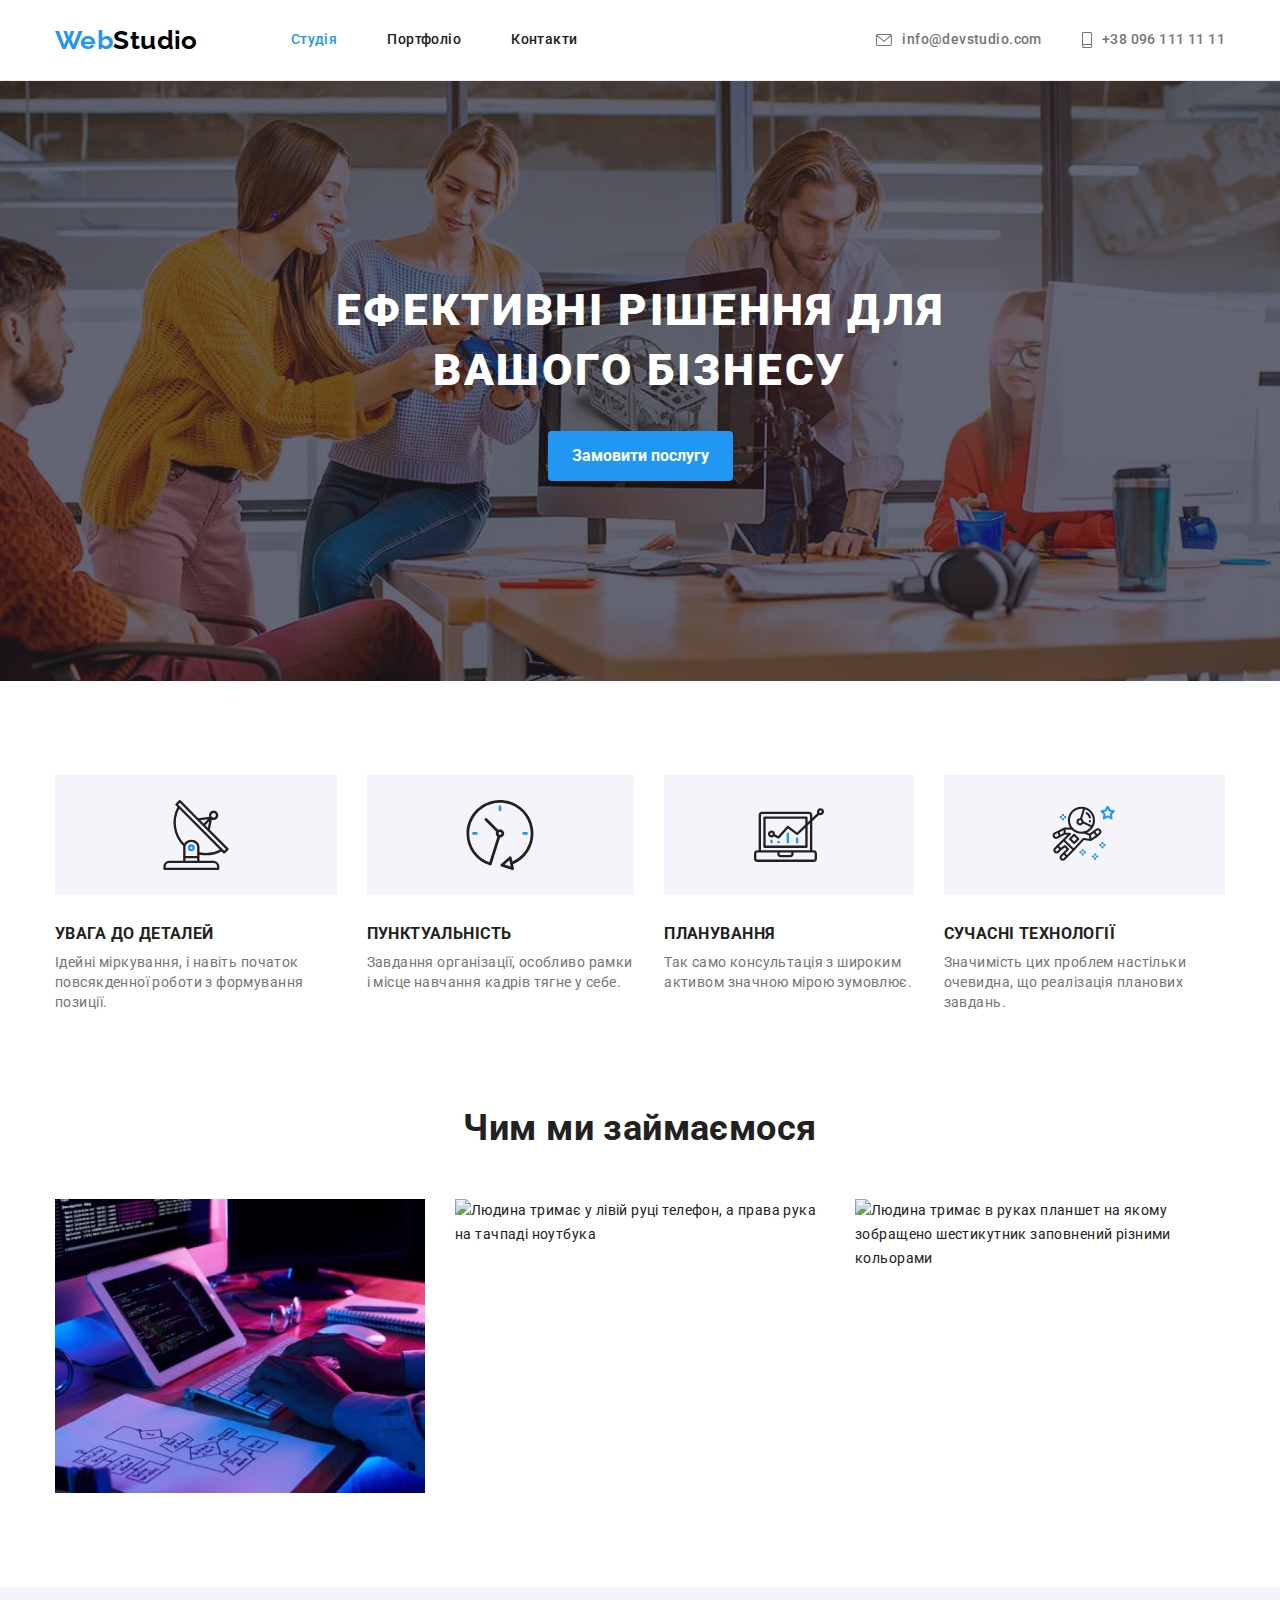
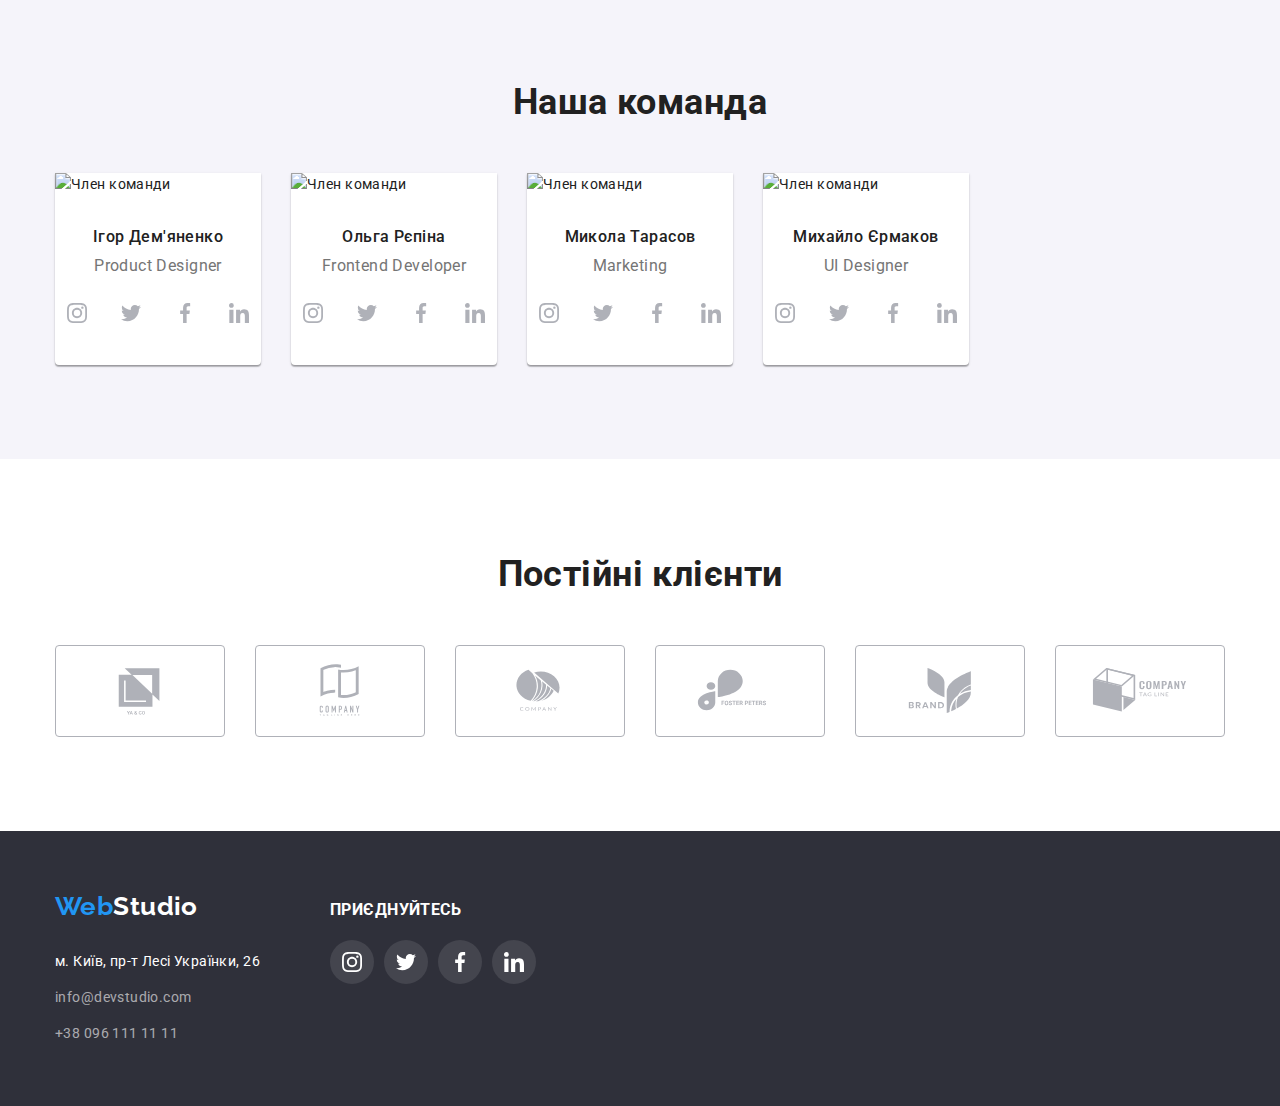
==== index.html @ 0c7dbf27 "add icons to page and bg image to hero section" ====
<!DOCTYPE html>
<html lang="uk">
  <head>
    <meta charset="UTF-8" />
    <meta http-equiv="X-UA-Compatible" content="IE=edge" />
    <meta name="viewport" content="width=device-width, initial-scale=1.0" />
    <title>WebStudio</title>
    <link rel="preconnect" href="https://fonts.googleapis.com" />
    <link rel="preconnect" href="https://fonts.gstatic.com" crossorigin />
    <link
      href="https://fonts.googleapis.com/css2?family=Raleway:wght@700&family=Roboto:wght@400;500;700;900&display=swap"
      rel="stylesheet"
    />
    <link
      rel="stylesheet"
      href="https://cdnjs.cloudflare.com/ajax/libs/modern-normalize/1.1.0/modern-normalize.min.css"
    />
    <link rel="stylesheet" href="./css/styles.css" />
  </head>

  <body>
    <header class="page-header">
      <div class="container main-nav">
        <a href="./index.html" class="link logo">
          <span class="accent">Web</span>Studio
        </a>
        <nav>
          <ul class="list nav-pages-list">
            <li class="nav-pages-item">
              <a href="./index.html" class="link nav-list-item current"
                >Студія</a
              >
            </li>
            <li class="nav-pages-item">
              <a href="./portfolio.html" class="link nav-list-item"
                >Портфоліо</a
              >
            </li>
            <li class="nav-pages-item">
              <a href="" class="link nav-list-item">Контакти</a>
            </li>
          </ul>
        </nav>
        <ul class="list header-contact-list">
          <li class="header-contact-item">
            <a href="mailto:info@devstudio.com" class="link contact-list-item">
              <svg class="icon-header-contact" width="16" height="12">
                <use href="./images/icons-not-min.svg#icon-envelope"></use>
              </svg>
              info@devstudio.com
            </a>
          </li>
          <li class="header-contact-item">
            <a href="tel:+380961111111" class="link contact-list-item">
              <svg class="icon-header-contact" width="10" height="16">
                <use href="./images/icons-not-min.svg#icon-smartphone"></use>
              </svg>
              +38 096 111 11 11
            </a>
          </li>
        </ul>
      </div>
    </header>

    <main>
      <section class="hero">
        <h1 class="hero-text">Ефективні рішення для вашого бізнесу</h1>
        <button type="button" class="btn hero-btn">Замовити послугу</button>
      </section>

      <section class="section features">
        <div class="container">
          <h2 class="visually-hidden">Наші особливості</h2>
          <ul class="list">
            <li class="list-item">
              <div class="icon-features-cont">
                <svg class="icon-features" width="70" height="70">
                  <use href="./images/icons-not-min.svg#icon-antenna"></use>
                </svg>
              </div>
              <h3 class="feature-title">УВАГА ДО ДЕТАЛЕЙ</h3>
              <p class="feature-description">
                Ідейні міркування, і навіть початок повсякденної роботи з
                формування позиції.
              </p>
            </li>
            <li class="list-item">
              <div class="icon-features-cont">
                <svg class="icon-features" width="70" height="70">
                  <use href="./images/icons-not-min.svg#icon-clock"></use>
                </svg>
              </div>
              <h3 class="feature-title">ПУНКТУАЛЬНІСТЬ</h3>
              <p class="feature-description">
                Завдання організації, особливо рамки і місце навчання кадрів
                тягне у себе.
              </p>
            </li>
            <li class="list-item">
              <div class="icon-features-cont">
                <svg class="icon-features" width="70" height="70">
                  <use href="./images/icons-not-min.svg#icon-diagram"></use>
                </svg>
              </div>
              <h3 class="feature-title">ПЛАНУВАННЯ</h3>
              <p class="feature-description">
                Так само консультація з широким активом значною мірою зумовлює.
              </p>
            </li>
            <li class="list-item">
              <div class="icon-features-cont">
                <svg class="icon-features" width="70" height="70">
                  <use href="./images/icons-not-min.svg#icon-astronaut"></use>
                </svg>
              </div>
              <h3 class="feature-title">СУЧАСНІ ТЕХНОЛОГІЇ</h3>
              <p class="feature-description">
                Значимість цих проблем настільки очевидна, що реалізація
                планових завдань.
              </p>
            </li>
          </ul>
        </div>
      </section>

      <section class="work section no-top-padding">
        <div class="container">
          <h2 class="section-title">Чим ми займаємося</h2>
          <ul class="list">
            <li class="list-item">
              <img
                src="./images/photo_1.jpg"
                alt="Людина набирає текст на клавіатурі"
                width="370"
              />
            </li>
            <li class="list-item">
              <img
                src="./images/photo_2.jpg"
                alt="Людина тримає у лівій руці телефон, а права рука на тачпаді ноутбука"
                width="370"
              />
            </li>
            <li class="list-item">
              <img
                src="./images/photo_3.jpg"
                alt="Людина тримає в руках планшет на якому зобращено шестикутник заповнений різними кольорами"
                width="370"
              />
            </li>
          </ul>
        </div>
      </section>

      <section class="section team">
        <div class="container">
          <h2 class="section-title">Наша команда</h2>
          <ul class="team-member-list list">
            <li class="team-member">
              <img
                src="./images/team_photo_1.jpg"
                alt="Член команди"
                width="270"
                class="team-member-photo"
              />
              <h3 class="team-member-name">Ігор Дем'яненко</h3>
              <p class="member-position">Product Designer</p>

              <ul class="member-soc-list list">
                <li class="member-soc-item">
                  <a href="" class="member-soc-link link">
                    <svg class="member-soc-icon" width="20" height="20">
                      <use
                        href="./images/icons-not-min.svg#icon-instagram"
                      ></use>
                    </svg>
                  </a>
                </li>
                <li class="member-soc-item">
                  <a href="" class="member-soc-link link">
                    <svg class="member-soc-icon" width="20" height="20">
                      <use href="./images/icons-not-min.svg#icon-twitter"></use>
                    </svg>
                  </a>
                </li>
                <li class="member-soc-item">
                  <a href="" class="member-soc-link link">
                    <svg class="member-soc-icon" width="20" height="20">
                      <use
                        href="./images/icons-not-min.svg#icon-facebook"
                      ></use>
                    </svg>
                  </a>
                </li>
                <li class="member-soc-item">
                  <a href="" class="member-soc-link link">
                    <svg class="member-soc-icon" width="20" height="20">
                      <use
                        href="./images/icons-not-min.svg#icon-linkedin"
                      ></use>
                    </svg>
                  </a>
                </li>
              </ul>
            </li>

            <li class="team-member">
              <img
                src="./images/team_photo_2.jpg"
                alt="Член команди"
                width="270"
                class="team-member-photo"
              />
              <h3 class="team-member-name">Ольга Рєпіна</h3>
              <p class="member-position">Frontend Developer</p>
              <ul class="member-soc-list list">
                <li class="member-soc-item">
                  <a href="" class="member-soc-link link">
                    <svg class="member-soc-icon" width="20" height="20">
                      <use
                        href="./images/icons-not-min.svg#icon-instagram"
                      ></use>
                    </svg>
                  </a>
                </li>
                <li class="member-soc-item">
                  <a href="" class="member-soc-link link">
                    <svg class="member-soc-icon" width="20" height="20">
                      <use href="./images/icons-not-min.svg#icon-twitter"></use>
                    </svg>
                  </a>
                </li>
                <li class="member-soc-item">
                  <a href="" class="member-soc-link link">
                    <svg class="member-soc-icon" width="20" height="20">
                      <use
                        href="./images/icons-not-min.svg#icon-facebook"
                      ></use>
                    </svg>
                  </a>
                </li>
                <li class="member-soc-item">
                  <a href="" class="member-soc-link link">
                    <svg class="member-soc-icon" width="20" height="20">
                      <use
                        href="./images/icons-not-min.svg#icon-linkedin"
                      ></use>
                    </svg>
                  </a>
                </li>
              </ul>
            </li>

            <li class="team-member">
              <img
                src="./images/team_photo_3.jpg"
                alt="Член команди"
                width="270"
                class="team-member-photo"
              />
              <h3 class="team-member-name">Микола Тарасов</h3>
              <p class="member-position">Marketing</p>
              <ul class="member-soc-list list">
                <li class="member-soc-item">
                  <a href="" class="member-soc-link link">
                    <svg class="member-soc-icon" width="20" height="20">
                      <use
                        href="./images/icons-not-min.svg#icon-instagram"
                      ></use>
                    </svg>
                  </a>
                </li>
                <li class="member-soc-item">
                  <a href="" class="member-soc-link link">
                    <svg class="member-soc-icon" width="20" height="20">
                      <use href="./images/icons-not-min.svg#icon-twitter"></use>
                    </svg>
                  </a>
                </li>
                <li class="member-soc-item">
                  <a href="" class="member-soc-link link">
                    <svg class="member-soc-icon" width="20" height="20">
                      <use
                        href="./images/icons-not-min.svg#icon-facebook"
                      ></use>
                    </svg>
                  </a>
                </li>
                <li class="member-soc-item">
                  <a href="" class="member-soc-link link">
                    <svg class="member-soc-icon" width="20" height="20">
                      <use
                        href="./images/icons-not-min.svg#icon-linkedin"
                      ></use>
                    </svg>
                  </a>
                </li>
              </ul>
            </li>

            <li class="team-member">
              <img
                src="./images/team_photo_4.jpg"
                alt="Член команди"
                width="270"
                class="team-member-photo"
              />
              <h3 class="team-member-name">Михайло Єрмаков</h3>
              <p class="member-position">UI Designer</p>
              <ul class="member-soc-list list">
                <li class="member-soc-item">
                  <a href="" class="member-soc-link link">
                    <svg class="member-soc-icon" width="20" height="20">
                      <use
                        href="./images/icons-not-min.svg#icon-instagram"
                      ></use>
                    </svg>
                  </a>
                </li>
                <li class="member-soc-item">
                  <a href="" class="member-soc-link link">
                    <svg class="member-soc-icon" width="20" height="20">
                      <use href="./images/icons-not-min.svg#icon-twitter"></use>
                    </svg>
                  </a>
                </li>
                <li class="member-soc-item">
                  <a href="" class="member-soc-link link">
                    <svg class="member-soc-icon" width="20" height="20">
                      <use
                        href="./images/icons-not-min.svg#icon-facebook"
                      ></use>
                    </svg>
                  </a>
                </li>
                <li class="member-soc-item">
                  <a href="" class="member-soc-link link">
                    <svg class="member-soc-icon" width="20" height="20">
                      <use
                        href="./images/icons-not-min.svg#icon-linkedin"
                      ></use>
                    </svg>
                  </a>
                </li>
              </ul>
            </li>
          </ul>
        </div>
      </section>

      <section class="section clients">
        <div class="container">
          <h2 class="section-title">Постійні клієнти</h2>
          <ul class="clients-list list">
            <li class="clients-list-item">
              <a class="clients-link link" href="">
                <svg class="icon-clients" width="106" height="60">
                  <use href="./images/icons-not-min.svg#icon-logo1"></use>
                </svg>
              </a>
            </li>

            <li class="clients-list-item">
              <a class="clients-link link" href="">
                <svg class="icon-clients" width="106" height="60">
                  <use href="./images/icons-not-min.svg#icon-logo2"></use>
                </svg>
              </a>
            </li>

            <li class="clients-list-item">
              <a class="clients-link link" href="">
                <svg class="icon-clients" width="106" height="60">
                  <use href="./images/icons-not-min.svg#icon-logo3"></use>
                </svg>
              </a>
            </li>

            <li class="clients-list-item">
              <a class="clients-link link" href="">
                <svg class="icon-clients" width="106" height="60">
                  <use href="./images/icons-not-min.svg#icon-logo4"></use>
                </svg>
              </a>
            </li>

            <li class="clients-list-item">
              <a class="clients-link link" href="">
                <svg class="icon-clients" width="106" height="60">
                  <use href="./images/icons-not-min.svg#icon-logo5"></use>
                </svg>
              </a>
            </li>

            <li class="clients-list-item">
              <a class="clients-link link" href="">
                <svg class="icon-clients" width="106" height="60">
                  <use href="./images/icons-not-min.svg#icon-logo6"></use>
                </svg>
              </a>
            </li>
          </ul>
        </div>
      </section>
    </main>

    <footer class="page-footer">
      <div class="container footer-container">
        <div class="footer-address">
          <a href="./index.html" class="logo link"
            ><span class="accent">Web</span>Studio</a
          >
          <address>
            <ul class="list">
              <li>
                <a
                  href="https://goo.gl/maps/CrWaenzeoMtcujL5A"
                  target="_blank"
                  rel="noreferrer noopener"
                  class="link company-address"
                  >м. Київ, пр-т Лесі Українки, 26</a
                >
              </li>
              <li>
                <a href="mailto:info@devstudio.com" class="link company-mail"
                  >info@devstudio.com</a
                >
              </li>
              <li>
                <a href="tel:+380961111111" class="link company-tel"
                  >+38 096 111 11 11</a
                >
              </li>
            </ul>
          </address>
        </div>
        <div class="footer-social-medias">
          <h3 class="feature-title">приєднуйтесь</h3>
          <ul class="footer-soc-list list">
            <li class="footer-soc-item">
              <a href="" class="footer-soc-link link">
                <svg class="footer-soc-icon" width="20" height="20">
                  <use href="./images/icons-not-min.svg#icon-instagram"></use>
                </svg>
              </a>
            </li>

            <li class="footer-soc-item">
              <a href="" class="footer-soc-link link">
                <svg class="footer-soc-icon" width="20" height="20">
                  <use href="./images/icons-not-min.svg#icon-twitter"></use>
                </svg>
              </a>
            </li>

            <li class="footer-soc-item">
              <a href="" class="footer-soc-link link">
                <svg class="footer-soc-icon" width="20" height="20">
                  <use href="./images/icons-not-min.svg#icon-facebook"></use>
                </svg>
              </a>
            </li>

            <li class="footer-soc-item">
              <a href="" class="footer-soc-link link">
                <svg class="footer-soc-icon" width="20" height="20">
                  <use href="./images/icons-not-min.svg#icon-linkedin"></use>
                </svg>
              </a>
            </li>
          </ul>
        </div>
      </div>
    </footer>
  </body>
</html>
---- css/styles.css ----
:root {
  --accent-color: #2196f3;
  --bgc-hero-btn-hover: #188ce8;
  --simple-white-color: #ffffff;
  --simple-black-color: #000000;
  --primary-text-color: #212121;
  --secondary-text-color: #757575;
  --bgc-footer-and-hero: #2f303a;
  --bgc-section-team: #f5f4fa;
  --color-contacts-footer: rgba(255, 255, 255, 0.6);
  --border-color-in-portfolio: #eeeeee;
  --border-color-page-header: #ececec;
  --soc-icon-fill-in-team-section: #afb1b8;
  --footer-soc-bg-color: rgba(255, 255, 255, 0.1);
}

/* -------------Universal------------- */

body {
  background-color: var(--simple-white-color);
  font-family: "Roboto", sans-serif;
  font-size: 14px;
  letter-spacing: 0.03em;
  color: var(--primary-text-color);
  line-height: 1.71;
}

h1,
h2,
h3,
h4,
h5,
h6,
p {
  margin: 0;
  padding: 0;
}
.list {
  list-style: none;
  padding: 0;
  margin: 0;
}

.link {
  text-decoration: none;
  color: inherit;
  display: block;
}

.btn {
  font-family: inherit;
  cursor: pointer;
}

.container {
  width: 1200px;
  padding-left: 15px;
  padding-right: 15px;
  margin-left: auto;
  margin-right: auto;
}
.section {
  padding: 94px 0;
}

/* -------------Header------------- */

.page-header {
  border-bottom: 1px solid var(--border-color-page-header);
}
.logo {
  font-family: "Raleway", sans-serif;
  font-weight: 700;
  font-size: 26px;
  line-height: 1.19;
  color: var(--simple-black-color);
}

.main-nav {
  display: flex;
  align-items: center;
}

.page-nav .logo {
  display: inline-block;
}

.nav-pages-list {
  display: flex;
  /* margin-right: auto; */
}

.header-contact-list {
  display: flex;
  margin-left: auto;
}

.page-header .logo {
  margin-right: 93px;
}

.nav-pages-item:not(:last-child) {
  margin-right: 50px;
}

.header-contact-item:not(:last-child) {
  margin-right: 40px;
}

.accent {
  color: var(--accent-color);
}

.nav-list-item,
.contact-list-item {
  display: block;
  font-weight: 500;
  line-height: 1.14;
  padding-top: 32px;
  padding-bottom: 32px;
}
.contact-list-item {
  color: var(--secondary-text-color);
  display: flex;
  align-items: center;
}

.nav-list-item:hover,
.nav-list-item:focus,
.contact-list-item:hover,
.contact-list-item:focus {
  color: var(--accent-color);
}

.current {
  color: var(--accent-color);
}

.icon-header-contact {
  fill: currentColor;
  margin-right: 10px;
}

/* -------------Hero------------- */

.hero {
  background-color: var(--bgc-footer-and-hero);
  text-align: center;
  max-width: 1600px;
  max-height: 600px;
  padding-top: 200px;
  padding-bottom: 200px;
  margin-left: auto;
  margin-right: auto;
  background-image: linear-gradient(
      to right,
      rgba(47, 48, 58, 0.4),
      rgba(47, 48, 58, 0.4)
    ),
    url(../images/bg-img.jpg);
  background-repeat: no-repeat;
  background-position: center;
  background-size: cover;
}

.hero-text {
  width: 696px;
  font-weight: 900;
  font-size: 44px;
  line-height: 1.36;
  text-align: center;
  letter-spacing: 0.06em;
  color: var(--simple-white-color);
  text-transform: uppercase;
  margin-left: auto;
  margin-right: auto;
  margin-bottom: 30px;
}

.hero-btn {
  font-weight: 700;
  font-size: 16px;
  line-height: 1.88;
  color: var(--simple-white-color);
  background-color: var(--accent-color);
  box-shadow: 0px 4px 4px rgba(0, 0, 0, 0.15);
  border-radius: 4px;
  padding: 10px 24px;
  border-width: 0;
}

.hero-btn:hover,
.hero-btn:focus {
  background-color: var(--bgc-hero-btn-hover);
}

/* -------------Features------------- */

.visually-hidden {
  position: absolute;
  width: 1px;
  height: 1px;
  margin: -1px;
  border: 0;
  padding: 0;
  white-space: nowrap;
  clip-path: inset(100%);
  clip: rect(0 0 0 0);
  overflow: hidden;
}

.icon-features {
  display: block;
  margin-left: auto;
  margin-right: auto;
  height: 120px;
}

.icon-features-cont {
  background-color: var(--bgc-section-team);
  margin-bottom: 30px;
}
.feature-title {
  font-weight: 700;
  line-height: 1.14;
  text-transform: uppercase;
  margin-bottom: 10px;
}

.features .list {
  display: flex;
}
.features .list-item {
  width: calc((100%-90px) / 4);
}
.features .list-item:not(:last-child) {
  margin-right: 30px;
}

.feature-description {
  line-height: 1.41;
  color: var(--secondary-text-color);
}

/* -------------Work------------- */

.section-title {
  font-weight: 700;
  font-size: 36px;
  line-height: 1.17;
  text-align: center;
  margin-bottom: 50px;
}

.section.no-top-padding {
  padding-top: 0;
}

.work .list {
  display: flex;
}

.work .list-item img {
  display: block;
}

.work .list-item:not(:last-child) {
  margin-right: 30px;
}

.work .list-item {
  width: calc((100%-60px) / 3);
}
/* -------------Team------------- */

.team {
  background-color: var(--bgc-section-team);
}

.team-member-list {
  display: flex;
}

.team-member {
  background-color: var(--simple-white-color);
  width: calc((100%-90px) / 4);
  box-shadow: 0px 1px 3px rgba(0, 0, 0, 0.12), 0px 1px 1px rgba(0, 0, 0, 0.14),
    0px 2px 1px rgba(0, 0, 0, 0.2);
  border-radius: 0px 0px 4px 4px;
}

.team-member:not(:last-child) {
  margin-right: 30px;
}

.team-member-photo {
  margin-bottom: 30px;
}

.team-member-name {
  font-weight: 500;
  font-size: 16px;
  line-height: 1.19;
  text-align: center;
  margin-bottom: 10px;
}

.member-position {
  font-size: 16px;
  line-height: 1.19;
  text-align: center;
  color: var(--secondary-text-color);
  margin-bottom: 16px;
}

.member-soc-list {
  display: flex;
  justify-content: center;
  align-items: center;
  margin-bottom: 30px;
}

.member-soc-item:not(:last-child) {
  margin-right: 10px;
}

.member-soc-icon {
  fill: var(--soc-icon-fill-in-team-section);
}

.member-soc-link {
  width: 44px;
  height: 44px;
  display: flex;
  align-items: center;
  justify-content: center;
  border-radius: 50%;
}

.member-soc-link:hover .member-soc-icon,
.member-soc-link:focus .member-soc-icon {
  fill: var(--simple-white-color);
}

.member-soc-link:hover,
.member-soc-link:focus {
  background-color: var(--accent-color);
}

/* -------------Clients------------- */

.clients-list {
  display: flex;
  justify-content: space-between;
}

.clients-link {
  display: flex;
  align-items: center;
  justify-content: center;
  width: 170px;
  height: 92px;
  border: 1px solid var(--soc-icon-fill-in-team-section);
  border-radius: 4px;
}

.icon-clients {
  fill: var(--soc-icon-fill-in-team-section);
}

.clients-link:hover .icon-clients,
.clients-link:focus .icon-clients {
  fill: var(--accent-color);
}

.clients-link:hover,
.clients-link:focus {
  border-color: var(--accent-color);
}

/* -------------Footer------------- */

.page-footer {
  background-color: var(--bgc-footer-and-hero);
  padding: 60px 0;
}

.page-footer .logo {
  color: var(--simple-white-color);
  margin-bottom: 28px;
  display: inline-block;
}

.company-address,
.company-mail,
.company-tel {
  line-height: 1.71;
  font-style: normal;
  color: var(--color-contacts-footer);
}

.company-address:focus,
.company-address:hover,
.company-mail:focus,
.company-mail:hover,
.company-tel:focus,
.company-tel:hover {
  color: var(--accent-color);
}

.company-address {
  color: var(--simple-white-color);
}

.page-footer .list li:not(:last-child) {
  margin-bottom: 12px;
}

.footer-social-medias .feature-title {
  color: var(--simple-white-color);
  margin-bottom: 20px;
}

.footer-container {
  display: flex;
  align-items: baseline;
}

.footer-address {
  margin-right: 70px;
}

.footer-soc-list {
  display: flex;
}

.footer-soc-link {
  width: 44px;
  height: 44px;
  display: flex;
  align-items: center;
  justify-content: center;
  border-radius: 50%;
  background-color: var(--footer-soc-bg-color);
}

.footer-soc-item:not(:last-child) {
  margin-right: 10px;
}

.footer-soc-icon {
  fill: var(--simple-white-color);
}

.footer-soc-link:hover,
.member-soc-link:focus {
  background-color: var(--accent-color);
}

/* -------------Portfolio------------- */

.filter-btn {
  font-weight: 500;
  font-size: 16px;
  line-height: 1.62;
  letter-spacing: 0.03em;
  border-radius: 4px;
  border-width: 0;
  background-color: var(--bgc-section-team);
  color: var(--primary-text-color);
  padding: 6px 22px;
}

.filter-btn:hover,
.filter-btn:focus {
  background-color: var(--accent-color);
  color: var(--simple-white-color);
  box-shadow: 0px 3px 1px rgba(0, 0, 0, 0.1), 0px 1px 2px rgba(0, 0, 0, 0.08),
    0px 2px 2px rgba(0, 0, 0, 0.12);
}

.filter-btn-list {
  display: flex;

  margin-bottom: 50px;
  justify-content: center;
}

.filter-btn-item:not(:last-child) {
  margin-right: 8px;
}

.current-filter {
  background-color: var(--accent-color);
  color: var(--simple-white-color);
  box-shadow: 0px 3px 1px rgba(0, 0, 0, 0.1), 0px 1px 2px rgba(0, 0, 0, 0.08),
    0px 2px 2px rgba(0, 0, 0, 0.12);
}

.portfolio-item {
  width: calc((100% - 60px) / 3);
  margin-right: 30px;
  margin-bottom: 30px;
}

.portfolio-list-item:hover,
.portfolio-list-item:focus {
  box-shadow: 0px 1px 1px rgba(0, 0, 0, 0.12), 0px 4px 4px rgba(0, 0, 0, 0.06),
    1px 4px 6px rgba(0, 0, 0, 0.16);
}

.portfolio-item:nth-child(3n) {
  margin-right: 0;
}

.portfolio-item:nth-last-child(-n + 3) {
  margin-bottom: 0;
}

.portfolio-item-title {
  font-weight: 700;
  font-size: 18px;
  line-height: 2;
  letter-spacing: 0.06em;
  margin-bottom: 4px;
}

.portfoli-item-img {
  display: block;
}

.portfolio-item-description {
  font-size: 16px;
  line-height: 1.88;
  color: var(--secondary-text-color);
}

.portfolio-item-title-and-description {
  padding-left: 24px;
  padding-right: 24px;
  padding-top: 20px;
  padding-bottom: 20px;
  border: 1px solid var(--border-color-in-portfolio);
  border-top: none;
}

.portfolio-work-list {
  display: flex;
  flex-wrap: wrap;
}

/* -------------Universal------------- */
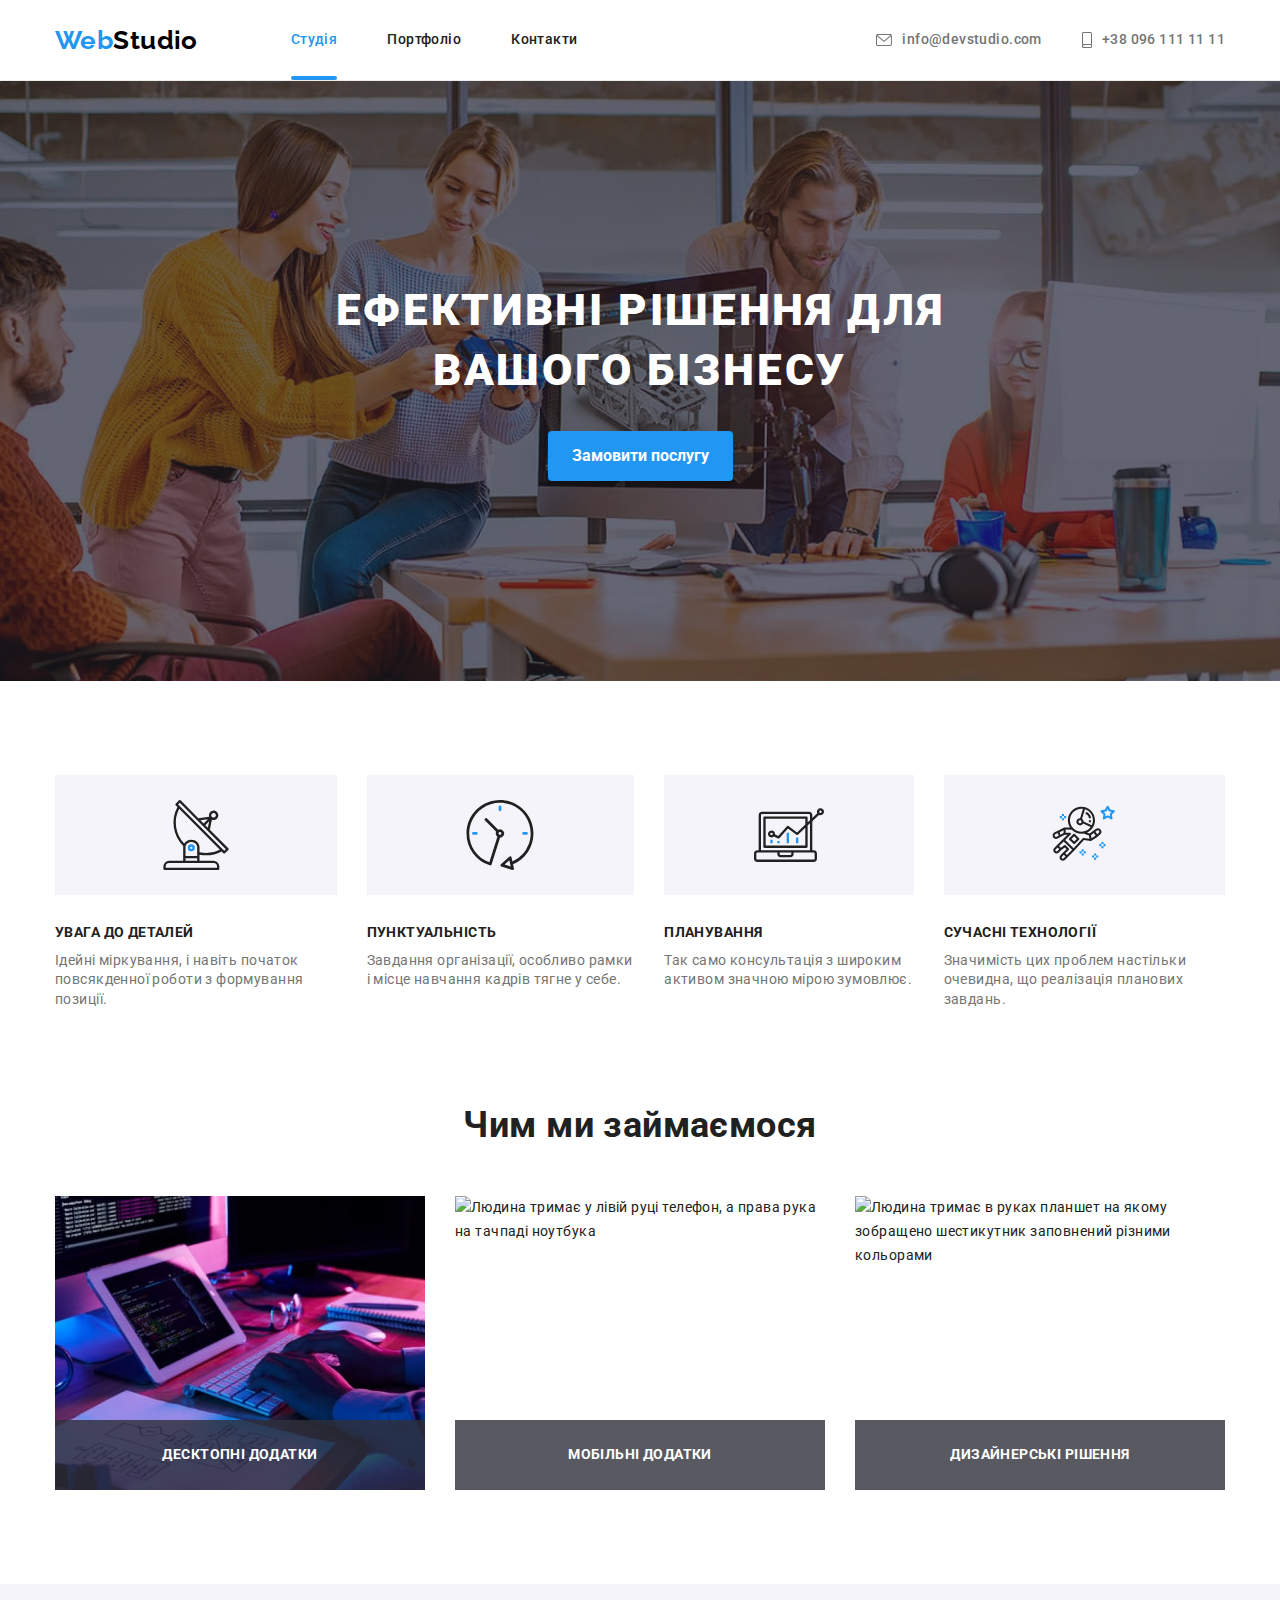
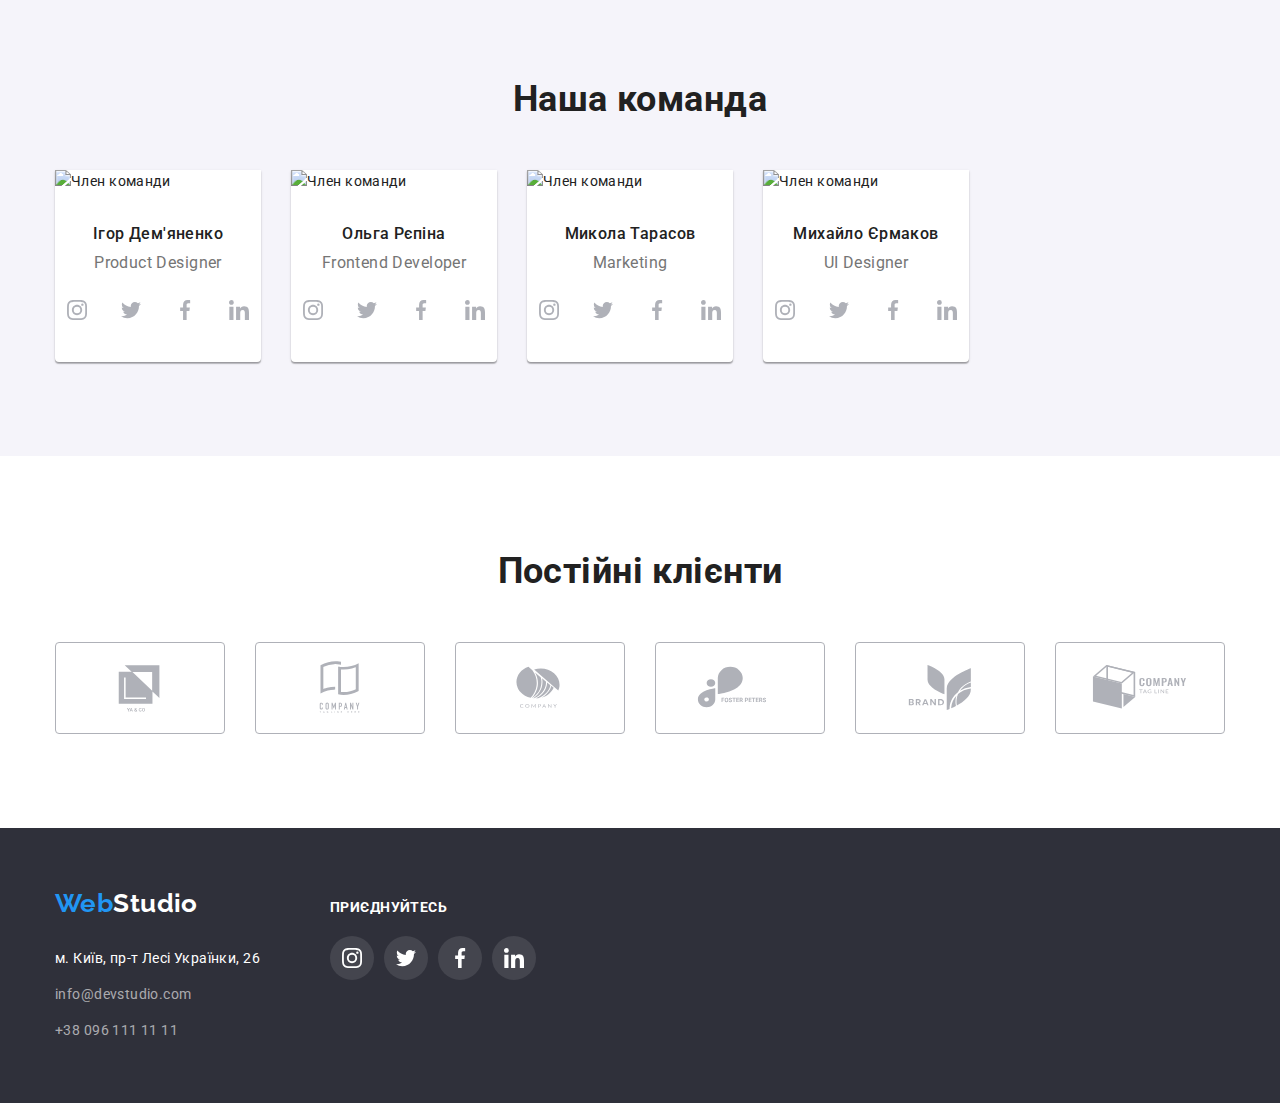
==== commit e40ad20b: "add animation and modal" ====
--- a/index.html
+++ b/index.html
@@ -65,7 +65,9 @@
     <main>
       <section class="hero">
         <h1 class="hero-text">Ефективні рішення для вашого бізнесу</h1>
-        <button type="button" class="btn hero-btn">Замовити послугу</button>
+        <button type="button" class="btn hero-btn" data-modal-open>
+          Замовити послугу
+        </button>
       </section>
 
       <section class="section features">
@@ -127,26 +129,32 @@
         <div class="container">
           <h2 class="section-title">Чим ми займаємося</h2>
           <ul class="list">
-            <li class="list-item">
+            <li class="list-item work-item">
               <img
                 src="./images/photo_1.jpg"
                 alt="Людина набирає текст на клавіатурі"
                 width="370"
-              />
-            </li>
-            <li class="list-item">
+                class="work-img"
+              />
+              <p class="work-description">Десктопні додатки</p>
+            </li>
+            <li class="list-item work-item">
               <img
                 src="./images/photo_2.jpg"
                 alt="Людина тримає у лівій руці телефон, а права рука на тачпаді ноутбука"
                 width="370"
-              />
-            </li>
-            <li class="list-item">
+                class="work-img"
+              />
+              <p class="work-description">Мобільні додатки</p>
+            </li>
+            <li class="list-item work-item">
               <img
                 src="./images/photo_3.jpg"
                 alt="Людина тримає в руках планшет на якому зобращено шестикутник заповнений різними кольорами"
                 width="370"
-              />
+                class="work-img"
+              />
+              <p class="work-description">Дизайнерські рішення</p>
             </li>
           </ul>
         </div>
@@ -435,7 +443,7 @@
           </address>
         </div>
         <div class="footer-social-medias">
-          <h3 class="feature-title">приєднуйтесь</h3>
+          <p class="footer-social-medias-title">приєднуйтесь</p>
           <ul class="footer-soc-list list">
             <li class="footer-soc-item">
               <a href="" class="footer-soc-link link">
@@ -472,5 +480,16 @@
         </div>
       </div>
     </footer>
+
+    <div class="backdrop is-hidden" data-modal>
+      <div class="modal">
+        <button type="button" class="modal-close" data-modal-close>
+          <svg class="icon-close-modal" width="18" height="18">
+            <use href="./images/icons-not-min.svg#icon-close-modal"></use>
+          </svg>
+        </button>
+      </div>
+    </div>
+    <script src="./js/modal.js"></script>
   </body>
 </html>
--- a/css/styles.css
+++ b/css/styles.css
@@ -7,11 +7,14 @@
   --secondary-text-color: #757575;
   --bgc-footer-and-hero: #2f303a;
   --bgc-section-team: #f5f4fa;
-  --color-contacts-footer: rgba(255, 255, 255, 0.6);
   --border-color-in-portfolio: #eeeeee;
   --border-color-page-header: #ececec;
   --soc-icon-fill-in-team-section: #afb1b8;
   --footer-soc-bg-color: rgba(255, 255, 255, 0.1);
+  --bg-color-for-work-description: rgba(47, 48, 58, 0.8);
+  --bg-color-pirtfolio-item-hover: rgba(33, 150, 243, 0.9);
+  --color-contacts-footer: rgba(255, 255, 255, 0.6);
+  --backdrop-color-modal: rgba(0, 0, 0, 0.2);
 }
 
 /* -------------Universal------------- */
@@ -118,6 +121,7 @@
   line-height: 1.14;
   padding-top: 32px;
   padding-bottom: 32px;
+  transition: color 250ms cubic-bezier(0.4, 0, 0.2, 1);
 }
 .contact-list-item {
   color: var(--secondary-text-color);
@@ -132,8 +136,21 @@
   color: var(--accent-color);
 }
 
-.current {
+.nav-list-item.current {
   color: var(--accent-color);
+  position: relative;
+}
+
+.nav-list-item.current::after {
+  content: "";
+  position: absolute;
+  left: 0;
+  bottom: 0;
+  /* display: block; */
+  height: 4px;
+  width: 100%;
+  background-color: var(--accent-color);
+  border-radius: 2px;
 }
 
 .icon-header-contact {
@@ -187,6 +204,7 @@
   border-radius: 4px;
   padding: 10px 24px;
   border-width: 0;
+  transition: background-color 250ms cubic-bezier(0.4, 0, 0.2, 1);
 }
 
 .hero-btn:hover,
@@ -225,6 +243,7 @@
   line-height: 1.14;
   text-transform: uppercase;
   margin-bottom: 10px;
+  font-size: 14px;
 }
 
 .features .list {
@@ -260,17 +279,33 @@
   display: flex;
 }
 
-.work .list-item img {
+.work-img {
   display: block;
 }
 
-.work .list-item:not(:last-child) {
+.work-item:not(:last-child) {
   margin-right: 30px;
 }
 
-.work .list-item {
+.work-item {
   width: calc((100%-60px) / 3);
-}
+  position: relative;
+}
+
+.work-description {
+  font-weight: 700;
+  line-height: 1.14;
+  text-align: center;
+  text-transform: uppercase;
+  padding-top: 27px;
+  padding-bottom: 27px;
+  background-color: var(--bg-color-for-work-description);
+  color: var(--simple-white-color);
+  position: absolute;
+  bottom: 0;
+  width: 100%;
+}
+
 /* -------------Team------------- */
 
 .team {
@@ -326,6 +361,7 @@
 
 .member-soc-icon {
   fill: var(--soc-icon-fill-in-team-section);
+  transition: fill 250ms cubic-bezier(0.4, 0, 0.2, 1);
 }
 
 .member-soc-link {
@@ -335,6 +371,7 @@
   align-items: center;
   justify-content: center;
   border-radius: 50%;
+  transition: background-color 250ms cubic-bezier(0.4, 0, 0.2, 1);
 }
 
 .member-soc-link:hover .member-soc-icon,
@@ -362,10 +399,12 @@
   height: 92px;
   border: 1px solid var(--soc-icon-fill-in-team-section);
   border-radius: 4px;
+  transition: border-color 250ms cubic-bezier(0.4, 0, 0.2, 1);
 }
 
 .icon-clients {
   fill: var(--soc-icon-fill-in-team-section);
+  transition: fill 250ms cubic-bezier(0.4, 0, 0.2, 1);
 }
 
 .clients-link:hover .icon-clients,
@@ -397,6 +436,7 @@
   line-height: 1.71;
   font-style: normal;
   color: var(--color-contacts-footer);
+  transition: color 250ms cubic-bezier(0.4, 0, 0.2, 1);
 }
 
 .company-address:focus,
@@ -416,9 +456,13 @@
   margin-bottom: 12px;
 }
 
-.footer-social-medias .feature-title {
+.footer-social-medias-title {
   color: var(--simple-white-color);
   margin-bottom: 20px;
+  font-weight: 700;
+  line-height: 1.14;
+  text-transform: uppercase;
+  font-size: 14px;
 }
 
 .footer-container {
@@ -442,6 +486,7 @@
   justify-content: center;
   border-radius: 50%;
   background-color: var(--footer-soc-bg-color);
+  transition: background-color 250ms cubic-bezier(0.4, 0, 0.2, 1);
 }
 
 .footer-soc-item:not(:last-child) {
@@ -453,8 +498,60 @@
 }
 
 .footer-soc-link:hover,
-.member-soc-link:focus {
+.footer-soc-link:focus {
   background-color: var(--accent-color);
+}
+
+/* -------------Modal------------- */
+
+.backdrop {
+  position: fixed;
+  top: 0;
+  width: 100%;
+  height: 100%;
+  background-color: var(--backdrop-color-modal);
+  transition: opacity 250ms cubic-bezier(0.4, 0, 0.2, 1),
+    visibility 250ms cubic-bezier(0.4, 0, 0.2, 1);
+}
+
+.modal {
+  position: absolute;
+  top: 50%;
+  left: 50%;
+  transform: translate(-50%, -50%) scale(1);
+
+  width: 528px;
+  min-height: 581px;
+  background-color: var(--simple-white-color);
+  border-radius: 4px;
+  transition: transform 250ms cubic-bezier(0.4, 0, 0.2, 1);
+}
+
+.backdrop.is-hidden .modal {
+  transform: translate(-50%, -150%) scale(1.5);
+}
+
+.modal-close {
+  position: absolute;
+  top: 8px;
+  right: 8px;
+
+  width: 30px;
+  height: 30px;
+  background-color: var(--simple-white-color);
+  border: 1px solid rgba(0, 0, 0, 0.1);
+  border-radius: 50%;
+
+  display: flex;
+  justify-content: center;
+  align-items: center;
+  cursor: pointer;
+}
+
+.is-hidden {
+  opacity: 0;
+  visibility: hidden;
+  pointer-events: none;
 }
 
 /* -------------Portfolio------------- */
@@ -469,6 +566,9 @@
   background-color: var(--bgc-section-team);
   color: var(--primary-text-color);
   padding: 6px 22px;
+  transition: background-color 250ms cubic-bezier(0.4, 0, 0.2, 1),
+    color 250ms cubic-bezier(0.4, 0, 0.2, 1),
+    box-shadow 250ms cubic-bezier(0.4, 0, 0.2, 1);
 }
 
 .filter-btn:hover,
@@ -501,6 +601,35 @@
   width: calc((100% - 60px) / 3);
   margin-right: 30px;
   margin-bottom: 30px;
+}
+
+.portfolio-item-thumb {
+  position: relative;
+  overflow: hidden;
+}
+
+.portfolio-item-cover-text {
+  font-size: 18px;
+  line-height: 1.56;
+  color: var(--simple-white-color);
+  background-color: var(--bg-color-pirtfolio-item-hover);
+  height: 100%;
+  padding: 63px 24px;
+
+  position: absolute;
+  top: 0;
+  transform: translateY(100%);
+  transition: transform 250ms cubic-bezier(0.4, 0, 0.2, 1);
+  overflow: auto;
+}
+
+.portfolio-list-item:hover .portfolio-item-cover-text,
+.portfolio-list-item:focus .portfolio-item-cover-text {
+  transform: translateY(0);
+}
+
+.portfolio-list-item {
+  transition: box-shadow 250ms cubic-bezier(0.4, 0, 0.2, 1);
 }
 
 .portfolio-list-item:hover,
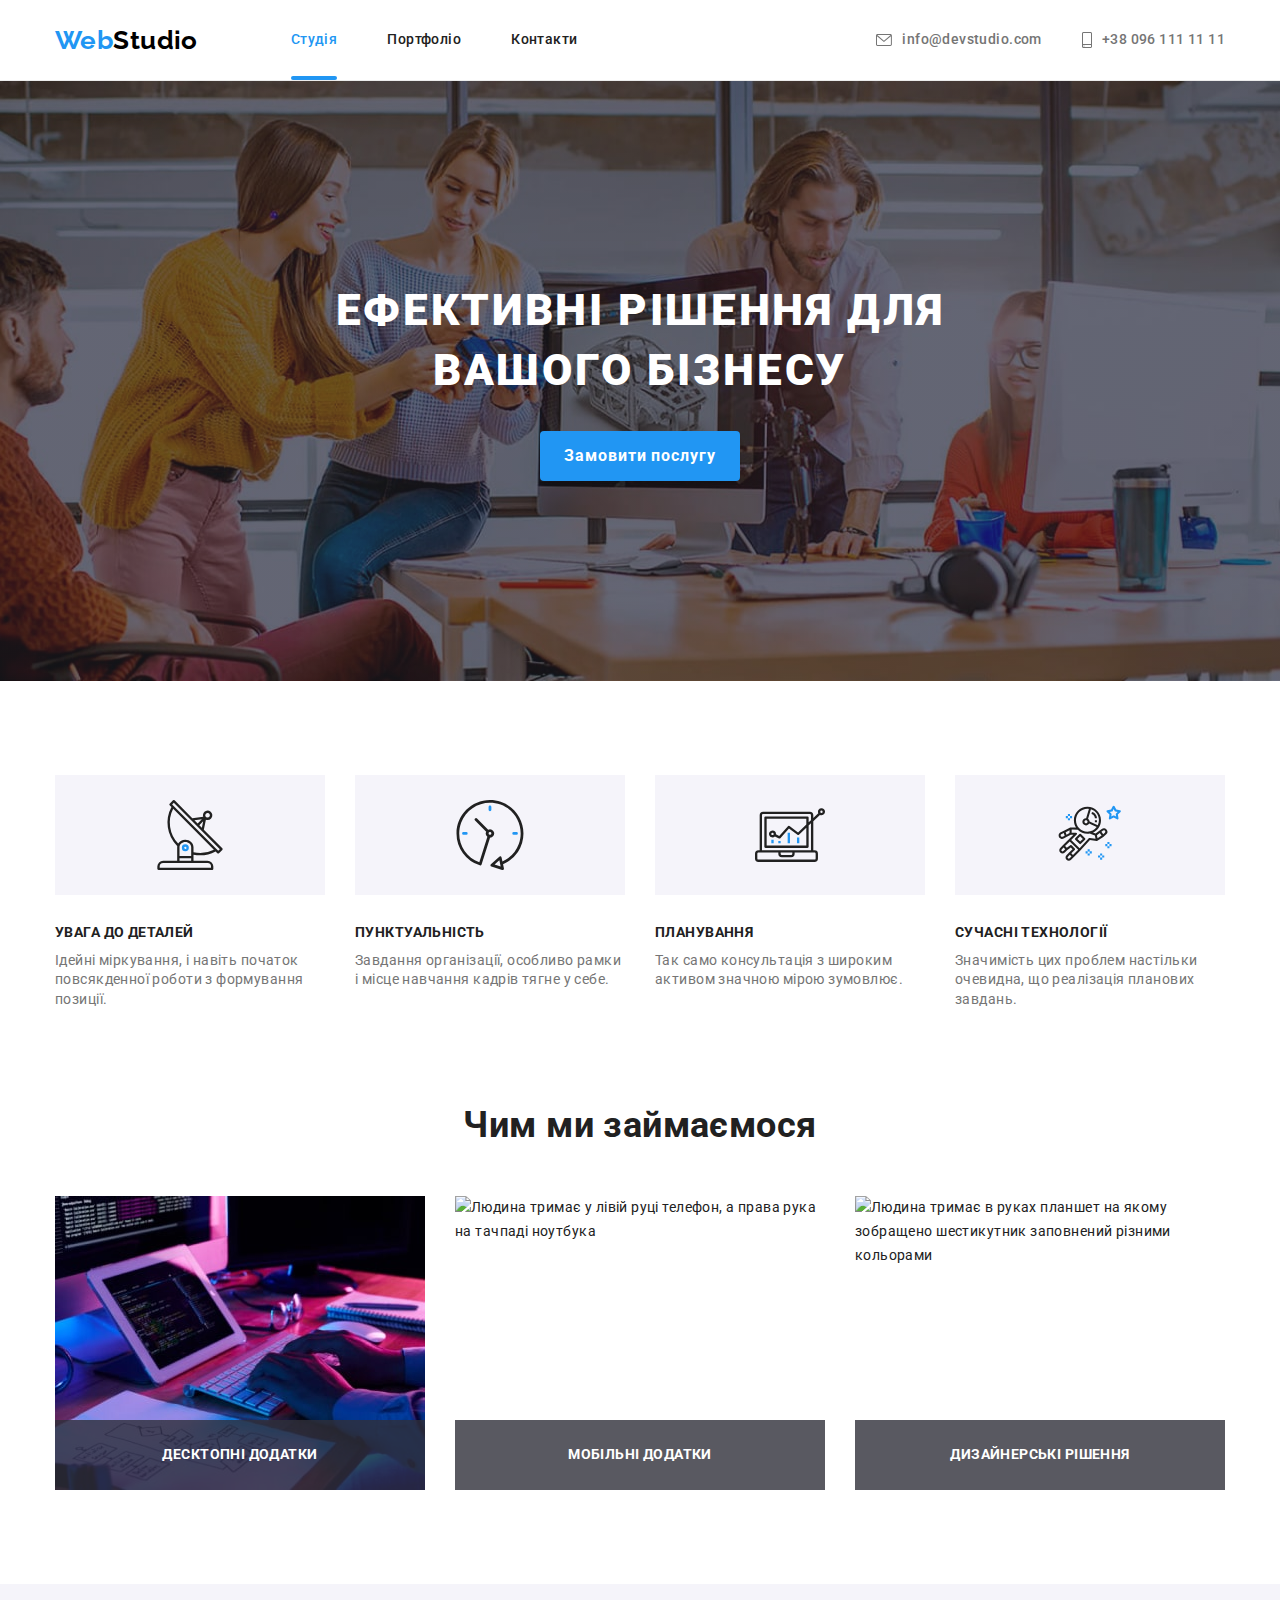
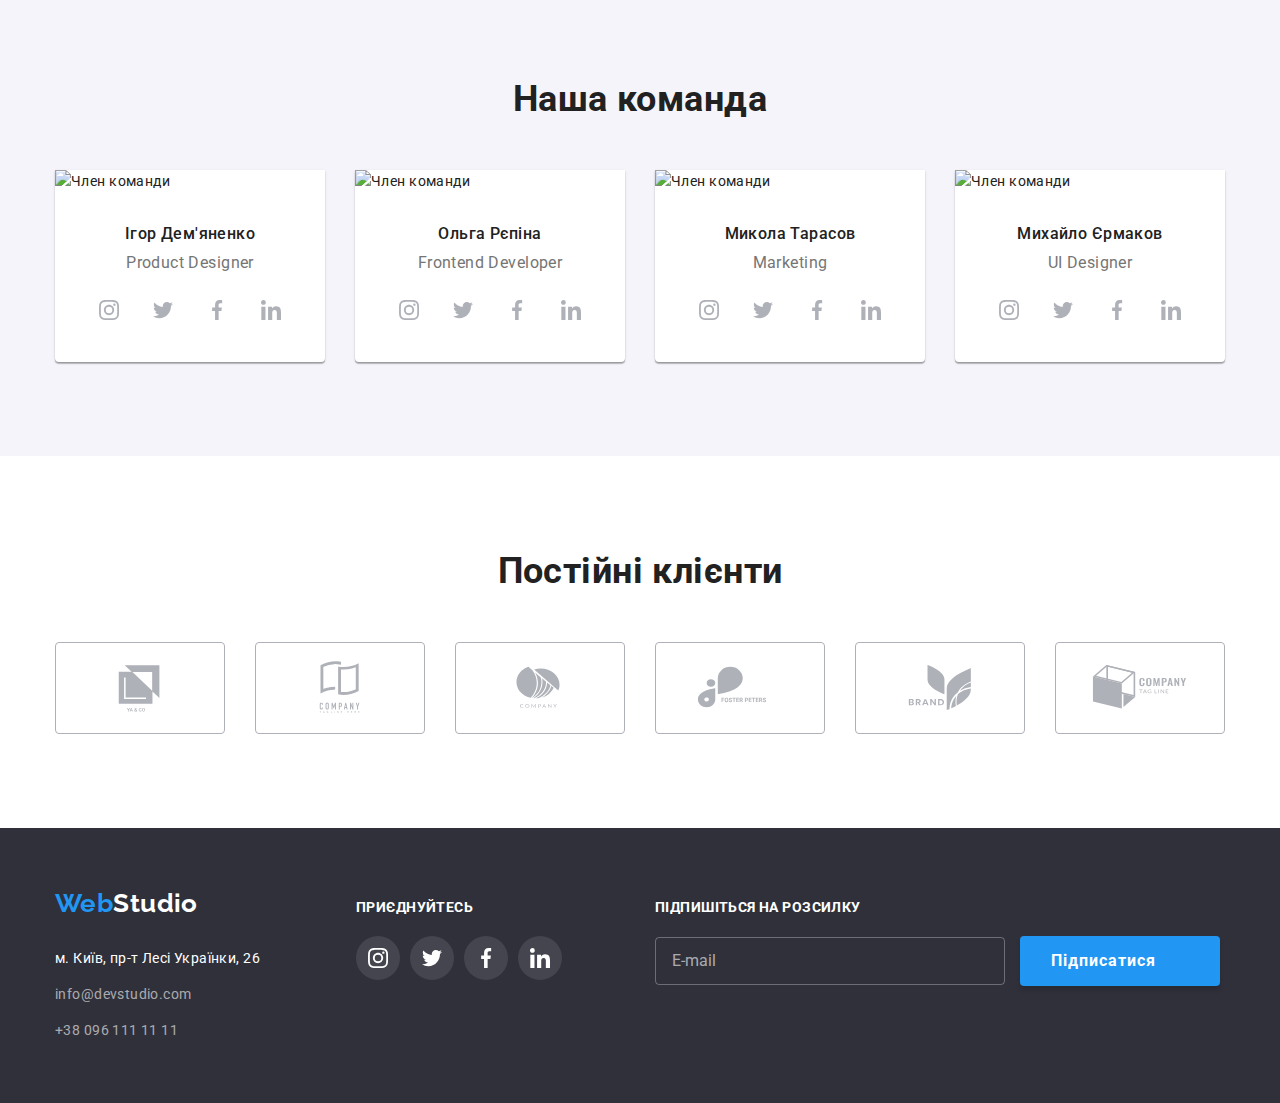
==== commit c789d8c7: "sass-v1" ====
--- a/index.html
+++ b/index.html
@@ -15,14 +15,15 @@
       rel="stylesheet"
       href="https://cdnjs.cloudflare.com/ajax/libs/modern-normalize/1.1.0/modern-normalize.min.css"
     />
-    <link rel="stylesheet" href="./css/styles.css" />
+    <!-- <link rel="stylesheet" href="./css/styles.css" /> -->
+    <link rel="stylesheet" href="./css/main.min.css" />
   </head>
 
   <body>
     <header class="page-header">
       <div class="container main-nav">
         <a href="./index.html" class="link logo">
-          <span class="accent">Web</span>Studio
+          <span class="logo-accent">Web</span>Studio
         </a>
         <nav>
           <ul class="list nav-pages-list">
@@ -415,11 +416,11 @@
     <footer class="page-footer">
       <div class="container footer-container">
         <div class="footer-address">
-          <a href="./index.html" class="logo link"
-            ><span class="accent">Web</span>Studio</a
+          <a href="./index.html" class="logo logo-inverse link"
+            ><span class="logo-accent">Web</span>Studio</a
           >
           <address>
-            <ul class="list">
+            <ul class="list footer-address-list">
               <li>
                 <a
                   href="https://goo.gl/maps/CrWaenzeoMtcujL5A"
@@ -442,6 +443,7 @@
             </ul>
           </address>
         </div>
+
         <div class="footer-social-medias">
           <p class="footer-social-medias-title">приєднуйтесь</p>
           <ul class="footer-soc-list list">
@@ -478,6 +480,24 @@
             </li>
           </ul>
         </div>
+
+        <div class="footer-form-section">
+          <p class="footer-form-title">Підпишіться на розсилку</p>
+          <form class="footer-form">
+            <input
+              class="footer-form-input"
+              type="email"
+              placeholder="E-mail"
+              name="mail"
+            />
+            <button class="footer-submit-btn btn" type="submit">
+              Підписатися
+              <svg class="icon-footer-btn" width="24" height="24">
+                <use href="./images/icons-not-min.svg#icon-send"></use>
+              </svg>
+            </button>
+          </form>
+        </div>
       </div>
     </footer>
 
@@ -488,6 +508,65 @@
             <use href="./images/icons-not-min.svg#icon-close-modal"></use>
           </svg>
         </button>
+
+        <p class="modal-title">Залиште свої дані, ми вам передзвонимо</p>
+        <form action="">
+          <label class="modal-input-group" for="">
+            <span>Ім'я</span>
+            <div class="input-wrapper">
+              <input class="modal-input" type="text" name="name" />
+              <svg class="icon-modal-input icon-person" width="18" height="18">
+                <use href="./images/icons-not-min.svg#icon-person"></use>
+              </svg>
+            </div>
+          </label>
+
+          <label class="modal-input-group" for="">
+            <span>Телефон</span>
+            <div class="input-wrapper">
+              <input class="modal-input" type="tel" name="tel" />
+              <svg class="icon-modal-input icon-phone" width="18" height="18">
+                <use href="./images/icons-not-min.svg#icon-phone"></use>
+              </svg>
+            </div>
+          </label>
+
+          <label class="modal-input-group" for="">
+            <span>Пошта</span>
+            <div class="input-wrapper">
+              <input class="modal-input" type="email" name="email" />
+              <svg class="icon-modal-input icon-email" width="18" height="18">
+                <use href="./images/icons-not-min.svg#icon-email"></use>
+              </svg>
+            </div>
+          </label>
+
+          <label class="modal-input-group textarea" for="">
+            <span>Коментар</span>
+            <textarea
+              class="modal-textarea"
+              name="comment"
+              placeholder="Введіть текст"
+            ></textarea>
+          </label>
+
+          <div class="checkbox-input-wrapper">
+            <input
+              class="modal-input-checkbox visually-hidden"
+              type="checkbox"
+              name="politic"
+              id="check"
+            />
+            <label class="check-label" for="check">
+              <p>
+                Погоджуюся з розсилкою та приймаю
+                <a class="link politic-link" href="">Умови договору</a>
+              </p>
+            </label>
+          </div>
+
+          <button class="modal-submit-btn btn" type="submit">Відправити</button>
+        </form>
       </div>
     </div>
     <script src="./js/modal.js"></script>
--- a/css/styles.css
+++ b/css/styles.css
@@ -448,12 +448,20 @@
   color: var(--accent-color);
 }
 
+.footer-address-list {
+  width: 231px;
+}
+
 .company-address {
   color: var(--simple-white-color);
 }
 
 .page-footer .list li:not(:last-child) {
   margin-bottom: 12px;
+}
+
+.footer-social-medias {
+  margin-right: 93px;
 }
 
 .footer-social-medias-title {
@@ -500,6 +508,65 @@
 .footer-soc-link:hover,
 .footer-soc-link:focus {
   background-color: var(--accent-color);
+}
+
+.footer-form-title {
+  color: var(--simple-white-color);
+  font-weight: 700;
+  line-height: 1.14;
+  text-transform: uppercase;
+  font-size: 14px;
+  margin-bottom: 20px;
+}
+
+.footer-form-input {
+  height: 48px;
+  min-width: 350px;
+  max-width: 354px;
+  border: 1px solid rgba(255, 255, 255, 0.3);
+  border-radius: 4px;
+  background-color: transparent;
+  padding: 0 16px;
+  margin-right: 12px;
+  color: var(--simple-white-color);
+  font-size: 16px;
+  line-height: 1.25;
+}
+
+.footer-form-input::placeholder {
+  font-weight: 400;
+  font-size: 16px;
+  line-height: 1.25;
+  color: rgba(255, 255, 255, 0.6);
+}
+
+.footer-submit-btn {
+  width: 200px;
+  height: 50px;
+  color: var(--simple-white-color);
+  font-weight: 700;
+  font-size: 16px;
+  line-height: 1.88;
+  letter-spacing: 0.06em;
+  background-color: var(--accent-color);
+  border: none;
+  border-radius: 4px;
+  display: inline-flex;
+  align-items: center;
+  justify-content: center;
+  box-shadow: 0px 4px 4px rgba(0, 0, 0, 0.15);
+  cursor: pointer;
+  transition: background-color 250ms cubic-bezier(0.4, 0, 0.2, 1);
+}
+
+.footer-submit-btn:hover,
+.footer-submit-btn:focus {
+  background-color: var(--bgc-hero-btn-hover);
+}
+
+.icon-footer-btn {
+  margin-left: 10px;
+  fill: var(--simple-white-color);
 }
 
 /* -------------Modal------------- */
@@ -525,6 +592,7 @@
   background-color: var(--simple-white-color);
   border-radius: 4px;
   transition: transform 250ms cubic-bezier(0.4, 0, 0.2, 1);
+  padding: 40px;
 }
 
 .backdrop.is-hidden .modal {
@@ -546,12 +614,160 @@
   justify-content: center;
   align-items: center;
   cursor: pointer;
+  transition: fill 250ms cubic-bezier(0.4, 0, 0.2, 1);
+}
+
+.modal-close:hover,
+.modal-close:focus {
+  fill: var(--accent-color);
 }
 
 .is-hidden {
   opacity: 0;
   visibility: hidden;
   pointer-events: none;
+}
+
+.modal-title {
+  font-weight: 700;
+  font-size: 20px;
+  line-height: 1.15;
+  text-align: center;
+  color: var(--primary-text-color);
+  margin-bottom: 12px;
+}
+
+.modal-input {
+  width: 100%;
+  height: 40px;
+  border: 1px solid rgba(33, 33, 33, 0.2);
+  border-radius: 4px;
+  padding-left: 42px;
+  transition: border-color 250ms cubic-bezier(0.4, 0, 0.2, 1);
+}
+
+.modal-input:focus,
+.modal-input:hover {
+  border-color: var(--accent-color);
+  outline: transparent;
+}
+
+.modal-input:focus + .icon-modal-input,
+.modal-input:hover + .icon-modal-input {
+  fill: var(--accent-color);
+}
+
+.modal-input-group {
+  display: block;
+  margin-bottom: 10px;
+  font-weight: 400;
+  font-size: 12px;
+  line-height: 1.17;
+  letter-spacing: 0.01em;
+  color: var(--secondary-text-color);
+}
+
+.input-wrapper {
+  position: relative;
+  margin-top: 4px;
+}
+
+.icon-modal-input {
+  position: absolute;
+  top: 50%;
+  left: 12px;
+  transform: translateY(-50%);
+  transition: fill 250ms cubic-bezier(0.4, 0, 0.2, 1);
+}
+
+.modal-textarea {
+  width: 100%;
+  height: 120px;
+  border: 1px solid rgba(33, 33, 33, 0.2);
+  border-radius: 4px;
+  padding: 12px 16px;
+  margin-top: 4px;
+  resize: none;
+  transition: border-color 250ms cubic-bezier(0.4, 0, 0.2, 1);
+}
+
+.modal-textarea:focus,
+.modal-textarea:hover {
+  border-color: var(--accent-color);
+  outline: transparent;
+}
+
+.modal-textarea::placeholder {
+  font-size: 12px;
+  line-height: 14px;
+  letter-spacing: 0.01em;
+  color: rgba(117, 117, 117, 0.5);
+}
+
+.modal-input-group.textarea {
+  margin-bottom: 20px;
+}
+
+.checkbox-input-wrapper {
+  margin-bottom: 30px;
+  display: flex;
+  justify-content: center;
+}
+
+.check-label {
+  display: flex;
+  align-items: center;
+}
+
+.check-label::before {
+  content: "";
+  display: inline-flex;
+  margin-right: 8px;
+  width: 16px;
+  height: 16px;
+  border: 2px solid var(--primary-text-color);
+  border-radius: 2px;
+  transition: background-color 250ms cubic-bezier(0.4, 0, 0.2, 1),
+    border-color 250ms cubic-bezier(0.4, 0, 0.2, 1);
+}
+
+.modal-input-checkbox:checked + .check-label::before {
+  border-color: transparent;
+  background-image: url("../images/check.svg");
+  background-repeat: no-repeat;
+  background-color: var(--accent-color);
+  background-position: center;
+}
+
+.politic-link {
+  color: var(--accent-color);
+  display: inline;
+  text-decoration: underline;
+}
+
+.modal-submit-btn {
+  font-weight: 700;
+  font-size: 16px;
+  line-height: 1.88;
+  text-align: center;
+  letter-spacing: 0.06em;
+  color: var(--simple-white-color);
+  border: none;
+  border-radius: 4px;
+  background-color: var(--accent-color);
+  width: 200px;
+  height: 50px;
+  display: block;
+  margin-left: auto;
+  margin-right: auto;
+  box-shadow: 0px 4px 4px rgba(0, 0, 0, 0.15);
+  transition: background-color 250ms cubic-bezier(0.4, 0, 0.2, 1);
+  cursor: pointer;
+}
+
+.modal-submit-btn:hover,
+.modal-submit-btn:focus {
+  background-color: var(--bgc-hero-btn-hover);
 }
 
 /* -------------Portfolio------------- */
--- a/css/main.min.css
+++ b/css/main.min.css
@@ -0,0 +1 @@
+:root{--accent-color: #2196f3;--bgc-hero-btn-hover: #188ce8;--simple-white-color: #ffffff;--simple-black-color: #000000;--primary-text-color: #212121;--secondary-text-color: #757575;--bgc-footer-and-hero: #2f303a;--bgc-section-team: #f5f4fa;--border-color-in-portfolio: #eeeeee;--border-color-page-header: #ececec;--soc-icon-fill-in-team-section: #afb1b8;--footer-soc-bg-color: rgba(255, 255, 255, 0.1);--bg-color-for-work-description: rgba(47, 48, 58, 0.8);--bg-color-pirtfolio-item-hover: rgba(33, 150, 243, 0.9);--color-contacts-footer: rgba(255, 255, 255, 0.6);--backdrop-color-modal: rgba(0, 0, 0, 0.2)}h1,h2,h3,h4,h5,h6,p{margin:0;padding:0}ol,ul{margin:0;padding-left:0}body{background-color:var(--simple-white-color);font-family:"Roboto",sans-serif;font-size:14px;letter-spacing:.03em;color:var(--primary-text-color);line-height:1.71}.section{padding:94px 0}.list{list-style:none;padding:0;margin:0}.link{text-decoration:none;color:inherit;display:block}.visually-hidden{position:absolute;width:1px;height:1px;margin:-1px;border:0;padding:0;white-space:nowrap;-webkit-clip-path:inset(100%);clip-path:inset(100%);clip:rect(0 0 0 0);overflow:hidden}.container{width:1200px;padding-left:15px;padding-right:15px;margin-left:auto;margin-right:auto}.btn{font-family:inherit;font-size:16px;font-weight:700;line-height:1.88;letter-spacing:.06em;color:var(--simple-white-color);min-width:200px;height:50px;background-color:var(--accent-color);transition:background-color 250ms cubic-bezier(0.4, 0, 0.2, 1);border:none;border-radius:4px;box-shadow:0px 4px 4px rgba(0,0,0,.15);cursor:pointer}.btn:hover,.btn:focus{background-color:var(--bgc-hero-btn-hover)}.logo{font-family:"Raleway",sans-serif;font-weight:700;font-size:26px;line-height:1.19;color:var(--simple-black-color);display:inline-block}.logo-accent{color:var(--accent-color)}.logo-inverse{color:var(--simple-white-color)}.section-title{font-weight:700;font-size:36px;line-height:1.17;text-align:center;margin-bottom:50px}.page-header{border-bottom:1px solid var(--border-color-page-header)}.main-nav{display:flex;align-items:center}.nav-pages-list{display:flex}.header-contact-list{display:flex;margin-left:auto}.page-header .logo{margin-right:93px}.nav-pages-item:not(:last-child){margin-right:50px}.header-contact-item:not(:last-child){margin-right:40px}.nav-list-item,.contact-list-item{display:block;font-weight:500;line-height:1.14;padding-top:32px;padding-bottom:32px;transition:color 250ms cubic-bezier(0.4, 0, 0.2, 1)}.nav-list-item:hover,.nav-list-item:focus,.contact-list-item:hover,.contact-list-item:focus{color:var(--accent-color)}.contact-list-item{color:var(--secondary-text-color);display:flex;align-items:center}.nav-list-item.current{color:var(--accent-color);position:relative}.nav-list-item.current::after{content:"";position:absolute;left:0;bottom:0;height:4px;width:100%;background-color:var(--accent-color);border-radius:2px}.icon-header-contact{fill:currentColor;margin-right:10px}.hero{background-color:var(--bgc-footer-and-hero);text-align:center;max-width:1600px;max-height:600px;padding-top:200px;padding-bottom:200px;margin-left:auto;margin-right:auto;background-image:linear-gradient(to right, rgba(47, 48, 58, 0.4), rgba(47, 48, 58, 0.4)),url(../images/bg-img.jpg);background-repeat:no-repeat;background-position:center;background-size:cover}.hero-text{width:696px;font-weight:900;font-size:44px;line-height:1.36;text-align:center;letter-spacing:.06em;color:var(--simple-white-color);text-transform:uppercase;margin-left:auto;margin-right:auto;margin-bottom:30px}.hero-btn{padding:10px 24px}.icon-features{display:block;margin-left:auto;margin-right:auto;height:120px}.icon-features-cont{background-color:var(--bgc-section-team);margin-bottom:30px}.feature-title{font-weight:700;line-height:1.14;text-transform:uppercase;margin-bottom:10px;font-size:14px}.features .list{display:flex}.features .list-item{width:calc((100% - 90px)/4)}.features .list-item:not(:last-child){margin-right:30px}.feature-description{line-height:1.41;color:var(--secondary-text-color)}.section.no-top-padding{padding-top:0}.work .list{display:flex}.work-img{display:block}.work-item{width:calc((100% - 60px)/3);position:relative}.work-item:not(:last-child){margin-right:30px}.work-description{font-weight:700;line-height:1.14;text-align:center;text-transform:uppercase;padding-top:27px;padding-bottom:27px;background-color:var(--bg-color-for-work-description);color:var(--simple-white-color);position:absolute;bottom:0;width:100%}.team{background-color:var(--bgc-section-team)}.team-member-list{display:flex}.team-member{background-color:var(--simple-white-color);width:calc((100% - 90px)/4);box-shadow:0px 1px 3px rgba(0,0,0,.12),0px 1px 1px rgba(0,0,0,.14),0px 2px 1px rgba(0,0,0,.2);border-radius:0px 0px 4px 4px}.team-member:not(:last-child){margin-right:30px}.team-member-photo{margin-bottom:30px}.team-member-name{font-weight:500;font-size:16px;line-height:1.19;text-align:center;margin-bottom:10px}.member-position{font-size:16px;line-height:1.19;text-align:center;color:var(--secondary-text-color);margin-bottom:16px}.member-soc-list{display:flex;justify-content:center;align-items:center;margin-bottom:30px}.member-soc-item:not(:last-child){margin-right:10px}.member-soc-icon{fill:var(--soc-icon-fill-in-team-section);transition:fill 250ms cubic-bezier(0.4, 0, 0.2, 1)}.member-soc-link:hover .member-soc-icon,.member-soc-link:focus .member-soc-icon{fill:var(--simple-white-color)}.member-soc-link{width:44px;height:44px;display:flex;align-items:center;justify-content:center;border-radius:50%;transition:background-color 250ms cubic-bezier(0.4, 0, 0.2, 1)}.member-soc-link:hover,.member-soc-link:focus{background-color:var(--accent-color)}.clients-list{display:flex;justify-content:space-between}.clients-link{display:flex;align-items:center;justify-content:center;width:170px;height:92px;border:1px solid var(--soc-icon-fill-in-team-section);border-radius:4px;transition:border-color 250ms cubic-bezier(0.4, 0, 0.2, 1)}.clients-link:hover,.clients-link:focus{border-color:var(--accent-color)}.icon-clients{fill:var(--soc-icon-fill-in-team-section);transition:fill 250ms cubic-bezier(0.4, 0, 0.2, 1)}.clients-link:hover .icon-clients,.clients-link:focus .icon-clients{fill:var(--accent-color)}.page-footer{background-color:var(--bgc-footer-and-hero);padding:60px 0}.page-footer .logo{margin-bottom:28px}.company-address,.company-mail,.company-tel{line-height:1.71;font-style:normal;color:var(--color-contacts-footer);transition:color 250ms cubic-bezier(0.4, 0, 0.2, 1)}.company-address:focus,.company-address:hover,.company-mail:focus,.company-mail:hover,.company-tel:focus,.company-tel:hover{color:var(--accent-color)}.footer-address-list{width:231px}.company-address{color:var(--simple-white-color)}.page-footer .list li:not(:last-child){margin-bottom:12px}.footer-social-medias{margin-right:93px}.footer-social-medias-title{color:var(--simple-white-color);margin-bottom:20px;font-weight:700;line-height:1.14;text-transform:uppercase;font-size:14px}.footer-container{display:flex;align-items:baseline}.footer-address{margin-right:70px}.footer-soc-list{display:flex}.footer-soc-link{width:44px;height:44px;display:flex;align-items:center;justify-content:center;border-radius:50%;background-color:var(--footer-soc-bg-color);transition:background-color 250ms cubic-bezier(0.4, 0, 0.2, 1)}.footer-soc-link:hover,.footer-soc-link:focus{background-color:var(--accent-color)}.footer-soc-item:not(:last-child){margin-right:10px}.footer-soc-icon{fill:var(--simple-white-color)}.footer-form-title{color:var(--simple-white-color);font-weight:700;line-height:1.14;text-transform:uppercase;font-size:14px;margin-bottom:20px}.footer-form-input{height:48px;min-width:350px;max-width:354px;border:1px solid rgba(255,255,255,.3);border-radius:4px;background-color:rgba(0,0,0,0);padding:0 16px;margin-right:12px;color:var(--simple-white-color);font-size:16px;line-height:1.25}.footer-form-input::-moz-placeholder{font-weight:400;font-size:16px;line-height:1.25;color:rgba(255,255,255,.6)}.footer-form-input:-ms-input-placeholder{font-weight:400;font-size:16px;line-height:1.25;color:rgba(255,255,255,.6)}.footer-form-input::placeholder{font-weight:400;font-size:16px;line-height:1.25;color:rgba(255,255,255,.6)}.footer-submit-btn{display:inline-flex;align-items:center;justify-content:center}.icon-footer-btn{margin-left:10px;fill:var(--simple-white-color)}.backdrop{position:fixed;top:0;width:100%;height:100%;background-color:var(--backdrop-color-modal);transition:opacity 250ms cubic-bezier(0.4, 0, 0.2, 1),visibility 250ms cubic-bezier(0.4, 0, 0.2, 1)}.modal{position:absolute;top:50%;left:50%;transform:translate(-50%, -50%) scale(1);width:528px;min-height:581px;background-color:var(--simple-white-color);border-radius:4px;transition:transform 250ms cubic-bezier(0.4, 0, 0.2, 1);padding:40px}.backdrop.is-hidden .modal{transform:translate(-50%, -150%) scale(1.5)}.modal-close{position:absolute;top:8px;right:8px;width:30px;height:30px;background-color:var(--simple-white-color);border:1px solid rgba(0,0,0,.1);border-radius:50%;display:flex;justify-content:center;align-items:center;cursor:pointer;transition:fill 250ms cubic-bezier(0.4, 0, 0.2, 1)}.modal-close:hover,.modal-close:focus{fill:var(--accent-color)}.is-hidden{opacity:0;visibility:hidden;pointer-events:none}.modal-title{font-weight:700;font-size:20px;line-height:1.15;text-align:center;color:var(--primary-text-color);margin-bottom:12px}.modal-input{width:100%;height:40px;border:1px solid rgba(33,33,33,.2);border-radius:4px;padding-left:42px;transition:border-color 250ms cubic-bezier(0.4, 0, 0.2, 1)}.modal-input:focus,.modal-input:hover{border-color:var(--accent-color);outline:rgba(0,0,0,0)}.modal-input:focus+.icon-modal-input,.modal-input:hover+.icon-modal-input{fill:var(--accent-color)}.modal-input-group{display:block;margin-bottom:10px;font-weight:400;font-size:12px;line-height:1.17;letter-spacing:.01em;color:var(--secondary-text-color)}.input-wrapper{position:relative;margin-top:4px}.icon-modal-input{position:absolute;top:50%;left:12px;transform:translateY(-50%);transition:fill 250ms cubic-bezier(0.4, 0, 0.2, 1)}.modal-textarea{width:100%;height:120px;border:1px solid rgba(33,33,33,.2);border-radius:4px;padding:12px 16px;margin-top:4px;resize:none;transition:border-color 250ms cubic-bezier(0.4, 0, 0.2, 1)}.modal-textarea:focus,.modal-textarea:hover{border-color:var(--accent-color);outline:rgba(0,0,0,0)}.modal-textarea::-moz-placeholder{font-size:12px;line-height:14px;letter-spacing:.01em;color:rgba(117,117,117,.5)}.modal-textarea:-ms-input-placeholder{font-size:12px;line-height:14px;letter-spacing:.01em;color:rgba(117,117,117,.5)}.modal-textarea::placeholder{font-size:12px;line-height:14px;letter-spacing:.01em;color:rgba(117,117,117,.5)}.modal-input-group.textarea{margin-bottom:20px}.checkbox-input-wrapper{margin-bottom:30px;display:flex;justify-content:center}.check-label{display:flex;align-items:center}.check-label::before{content:"";display:inline-flex;margin-right:8px;width:16px;height:16px;border:2px solid var(--primary-text-color);border-radius:2px;transition:background-color 250ms cubic-bezier(0.4, 0, 0.2, 1),border-color 250ms cubic-bezier(0.4, 0, 0.2, 1)}.modal-input-checkbox:checked+.check-label::before{border-color:rgba(0,0,0,0);background-image:url("../images/check.svg");background-repeat:no-repeat;background-color:var(--accent-color);background-position:center}.politic-link{color:var(--accent-color);display:inline;text-decoration:underline}.modal-submit-btn{text-align:center;display:block;margin-left:auto;margin-right:auto}.filter-btn{font-family:inherit;cursor:pointer;font-weight:500;font-size:16px;line-height:1.62;letter-spacing:.03em;border-radius:4px;border-width:0;background-color:var(--bgc-section-team);color:var(--primary-text-color);padding:6px 22px;transition:background-color 250ms cubic-bezier(0.4, 0, 0.2, 1),color 250ms cubic-bezier(0.4, 0, 0.2, 1),box-shadow 250ms cubic-bezier(0.4, 0, 0.2, 1)}.filter-btn:hover,.filter-btn:focus{background-color:var(--accent-color);color:var(--simple-white-color);box-shadow:0px 3px 1px rgba(0,0,0,.1),0px 1px 2px rgba(0,0,0,.08),0px 2px 2px rgba(0,0,0,.12)}.filter-btn-list{display:flex;margin-bottom:50px;justify-content:center}.filter-btn-item:not(:last-child){margin-right:8px}.current-filter{background-color:var(--accent-color);color:var(--simple-white-color);box-shadow:0px 3px 1px rgba(0,0,0,.1),0px 1px 2px rgba(0,0,0,.08),0px 2px 2px rgba(0,0,0,.12)}.portfolio-item{width:calc((100% - 60px)/3);margin-right:30px;margin-bottom:30px}.portfolio-item-thumb{position:relative;overflow:hidden}.portfolio-item-cover-text{font-size:18px;line-height:1.56;color:var(--simple-white-color);background-color:var(--bg-color-pirtfolio-item-hover);height:100%;padding:63px 24px;position:absolute;top:0;transform:translateY(100%);transition:transform 250ms cubic-bezier(0.4, 0, 0.2, 1);overflow:auto}.portfolio-list-item:hover .portfolio-item-cover-text,.portfolio-list-item:focus .portfolio-item-cover-text{transform:translateY(0)}.portfolio-list-item{transition:box-shadow 250ms cubic-bezier(0.4, 0, 0.2, 1)}.portfolio-list-item:hover,.portfolio-list-item:focus{box-shadow:0px 1px 1px rgba(0,0,0,.12),0px 4px 4px rgba(0,0,0,.06),1px 4px 6px rgba(0,0,0,.16)}.portfolio-item:nth-child(3n){margin-right:0}.portfolio-item:nth-last-child(-n+3){margin-bottom:0}.portfolio-item-title{font-weight:700;font-size:18px;line-height:2;letter-spacing:.06em;margin-bottom:4px}.portfoli-item-img{display:block}.portfolio-item-description{font-size:16px;line-height:1.88;color:var(--secondary-text-color)}.portfolio-item-title-and-description{padding-left:24px;padding-right:24px;padding-top:20px;padding-bottom:20px;border:1px solid var(--border-color-in-portfolio);border-top:none}.portfolio-work-list{display:flex;flex-wrap:wrap}/*# sourceMappingURL=main.min.css.map */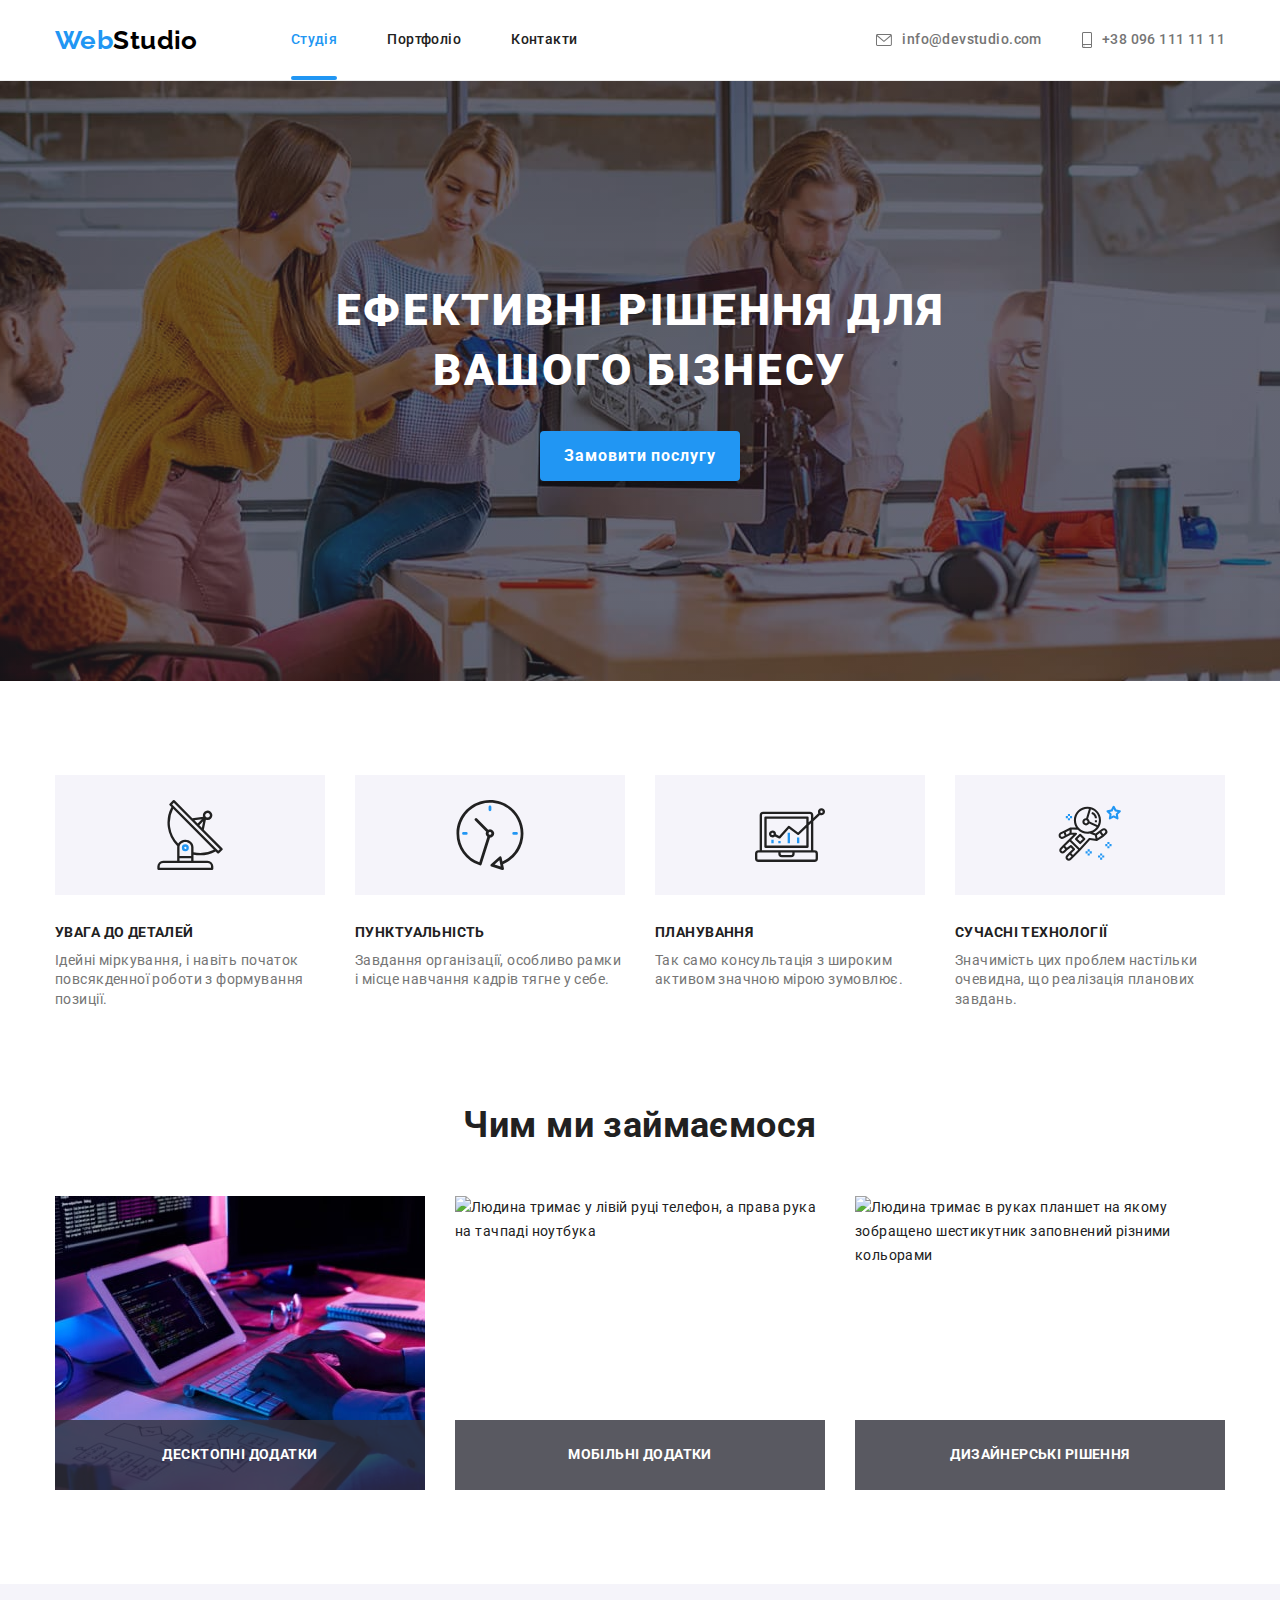
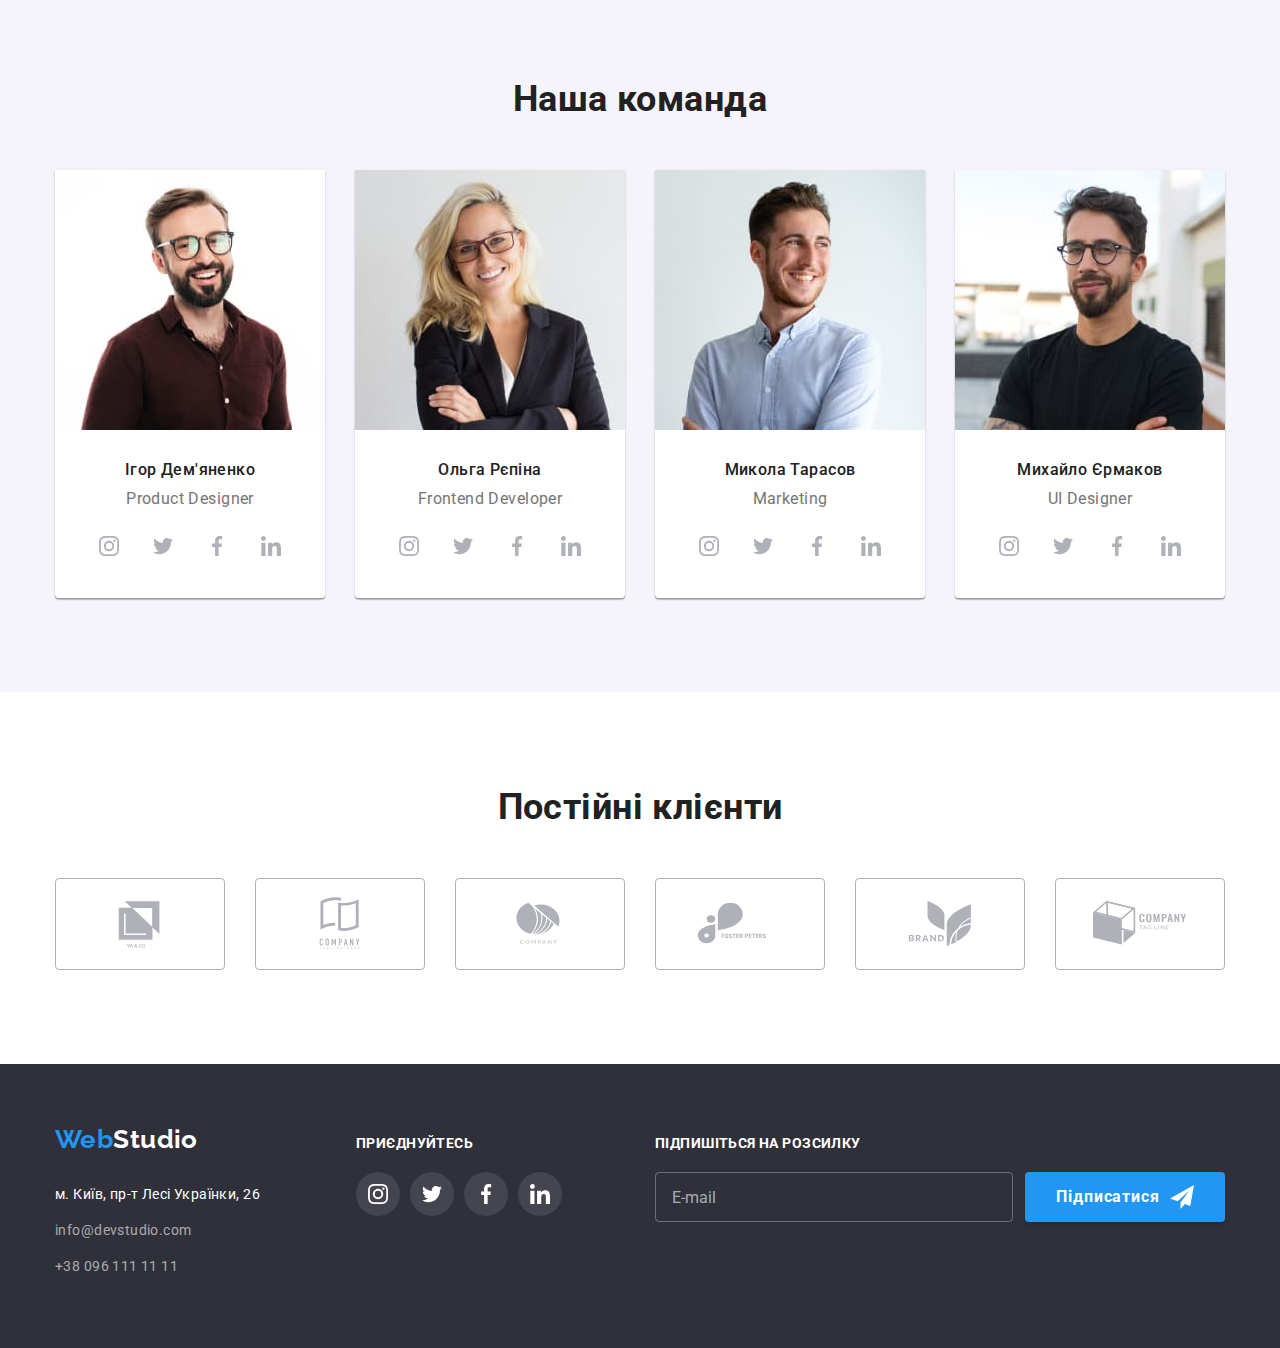
==== commit e31f07c6: "hw-8" ====
--- a/index.html
+++ b/index.html
@@ -20,104 +20,210 @@
   </head>
 
   <body>
-    <header class="page-header">
-      <div class="container main-nav">
-        <a href="./index.html" class="link logo">
-          <span class="logo-accent">Web</span>Studio
+    <header class="header">
+      <div class="container header__content">
+        <a href="./index.html" class="logo logo--header link">
+          <span class="logo__accent">Web</span>Studio
         </a>
-        <nav>
-          <ul class="list nav-pages-list">
-            <li class="nav-pages-item">
-              <a href="./index.html" class="link nav-list-item current"
+
+        <nav class="navigation">
+          <!-- <button type="button" class="menu-button" data-menu-button>
+            <svg
+              width="40"
+              height="40"
+              aria-label="Перемикач мобільного меню"
+              aria-expanded="false"
+            >
+              <use
+                class="icon-close_menu"
+                href="./images/icons-not-min.svg#icon-close_menu"
+              ></use>
+              <use
+                class="icon-menu"
+                href="./images/icons-not-min.svg#icon-menu"
+              ></use>
+            </svg>
+          </button> -->
+          <ul class="navigation__list list">
+            <li class="navigation__item">
+              <a
+                href="./index.html"
+                class="navigation__link navigation__link--current link"
                 >Студія</a
               >
             </li>
-            <li class="nav-pages-item">
-              <a href="./portfolio.html" class="link nav-list-item"
+            <li class="navigation__item">
+              <a href="./portfolio.html" class="navigation__link link"
                 >Портфоліо</a
               >
             </li>
-            <li class="nav-pages-item">
-              <a href="" class="link nav-list-item">Контакти</a>
+            <li class="navigation__item">
+              <a href="" class="navigation__link link">Контакти</a>
             </li>
           </ul>
         </nav>
-        <ul class="list header-contact-list">
-          <li class="header-contact-item">
-            <a href="mailto:info@devstudio.com" class="link contact-list-item">
-              <svg class="icon-header-contact" width="16" height="12">
+
+        <ul class="contact list contacts_in_header">
+          <li class="contact__item">
+            <a href="mailto:info@devstudio.com" class="contact__link link">
+              <svg class="contact__icon" width="16" height="12">
                 <use href="./images/icons-not-min.svg#icon-envelope"></use>
               </svg>
               info@devstudio.com
             </a>
           </li>
-          <li class="header-contact-item">
-            <a href="tel:+380961111111" class="link contact-list-item">
-              <svg class="icon-header-contact" width="10" height="16">
+          <li class="contact__item">
+            <a href="tel:+380961111111" class="contact__link link">
+              <svg class="contact__icon" width="10" height="16">
                 <use href="./images/icons-not-min.svg#icon-smartphone"></use>
               </svg>
               +38 096 111 11 11
             </a>
           </li>
         </ul>
+
+        <button
+          type="button"
+          class="menu-toggle js-open-menu open_mob_menu"
+          aria-expanded="false"
+          aria-controls="mobile-menu"
+        >
+          <svg
+            width="40"
+            height="40"
+            aria-label="Перемикач мобільного меню"
+            aria-expanded="false"
+          >
+            <use
+              class="icon-menu"
+              href="./images/icons-not-min.svg#icon-menu"
+            ></use>
+          </svg>
+        </button>
+        <div class="menu-container js-menu-container" id="mobile-menu">
+          <button
+            type="button"
+            class="menu-toggle js-close-menu mob-menu__btn close_mob_menu"
+            aria-expanded="false"
+            aria-controls="mobile-menu"
+          >
+            <svg class="mob-menu__icon" width="40" height="40">
+              <use href="./images/icons-not-min.svg#icon-close_menu"></use>
+            </svg>
+          </button>
+
+          <ul class="navigation__list_mob list">
+            <li class="navigation__item_mob">
+              <a
+                href="./index.html"
+                class="navigation__link_mob navigation__link--current_mob link"
+                >Студія</a
+              >
+            </li>
+            <li class="navigation__item_mob">
+              <a href="./portfolio.html" class="navigation__link_mob link"
+                >Портфоліо</a
+              >
+            </li>
+            <li class="navigation__item_mob">
+              <a href="" class="navigation__link_mob link">Контакти</a>
+            </li>
+          </ul>
+
+          <ul class="contact list">
+            <li class="contact__item_mob">
+              <a href="tel:+380961111111" class="contact__link_mob link">
+                +38 096 111 11 11
+              </a>
+            </li>
+            <li class="contact__item_mm">
+              <a
+                href="mailto:info@devstudio.com"
+                class="contact__link_mob link"
+              >
+                info@devstudio.com
+              </a>
+            </li>
+          </ul>
+
+          <ul class="mob-menu__social list">
+            <li class="mob-menu__social-item">
+              <a class="mob-menu__social-link link" href="#">Instagram</a>
+            </li>
+            <li class="mob-menu__social-item">
+              <a class="mob-menu__social-link link" href="#">Twitter</a>
+            </li>
+            <li class="mob-menu__social-item">
+              <a class="mob-menu__social-link link" href="#">Facebook</a>
+            </li>
+            <li class="mob-menu__social-item">
+              <a class="mob-menu__social-link link" href="#">LinkedIn</a>
+            </li>
+          </ul>
+        </div>
       </div>
     </header>
 
     <main>
       <section class="hero">
-        <h1 class="hero-text">Ефективні рішення для вашого бізнесу</h1>
-        <button type="button" class="btn hero-btn" data-modal-open>
+        <h1 class="hero__text">Ефективні рішення для вашого бізнесу</h1>
+        <button type="button" class="hero__btn" data-modal-open>
           Замовити послугу
         </button>
       </section>
 
-      <section class="section features">
+      <section class="features section">
         <div class="container">
-          <h2 class="visually-hidden">Наші особливості</h2>
-          <ul class="list">
-            <li class="list-item">
-              <div class="icon-features-cont">
-                <svg class="icon-features" width="70" height="70">
+          <h2 class="section__title section__title--features">
+            Наші особливості
+          </h2>
+          <ul class="features__list list">
+            <li class="features__item advantage">
+              <div class="advantage__icon-wrapper">
+                <svg class="advantage__icon" width="70" height="70">
                   <use href="./images/icons-not-min.svg#icon-antenna"></use>
                 </svg>
               </div>
-              <h3 class="feature-title">УВАГА ДО ДЕТАЛЕЙ</h3>
-              <p class="feature-description">
+              <h3 class="advantage__title">УВАГА ДО ДЕТАЛЕЙ</h3>
+              <p class="advantage__description">
                 Ідейні міркування, і навіть початок повсякденної роботи з
                 формування позиції.
               </p>
             </li>
-            <li class="list-item">
-              <div class="icon-features-cont">
-                <svg class="icon-features" width="70" height="70">
+
+            <li class="features__item advantage">
+              <div class="advantage__icon-wrapper">
+                <svg class="advantage__icon" width="70" height="70">
                   <use href="./images/icons-not-min.svg#icon-clock"></use>
                 </svg>
               </div>
-              <h3 class="feature-title">ПУНКТУАЛЬНІСТЬ</h3>
-              <p class="feature-description">
+              <h3 class="advantage__title">ПУНКТУАЛЬНІСТЬ</h3>
+              <p class="advantage__description">
                 Завдання організації, особливо рамки і місце навчання кадрів
                 тягне у себе.
               </p>
             </li>
-            <li class="list-item">
-              <div class="icon-features-cont">
-                <svg class="icon-features" width="70" height="70">
+
+            <li class="features__item advantage">
+              <div class="advantage__icon-wrapper">
+                <svg class="advantage__icon" width="70" height="70">
                   <use href="./images/icons-not-min.svg#icon-diagram"></use>
                 </svg>
               </div>
-              <h3 class="feature-title">ПЛАНУВАННЯ</h3>
-              <p class="feature-description">
+              <h3 class="advantage__title">ПЛАНУВАННЯ</h3>
+              <p class="advantage__description">
                 Так само консультація з широким активом значною мірою зумовлює.
               </p>
             </li>
-            <li class="list-item">
-              <div class="icon-features-cont">
-                <svg class="icon-features" width="70" height="70">
+
+            <li class="features__item advantage">
+              <div class="advantage__icon-wrapper">
+                <svg class="advantage__icon" width="70" height="70">
                   <use href="./images/icons-not-min.svg#icon-astronaut"></use>
                 </svg>
               </div>
-              <h3 class="feature-title">СУЧАСНІ ТЕХНОЛОГІЇ</h3>
-              <p class="feature-description">
+              <h3 class="advantage__title">СУЧАСНІ ТЕХНОЛОГІЇ</h3>
+              <p class="advantage__description">
                 Значимість цих проблем настільки очевидна, що реалізація
                 планових завдань.
               </p>
@@ -126,84 +232,115 @@
         </div>
       </section>
 
-      <section class="work section no-top-padding">
+      <section class="work section section--work">
         <div class="container">
-          <h2 class="section-title">Чим ми займаємося</h2>
-          <ul class="list">
-            <li class="list-item work-item">
+          <h2 class="section__title">Чим ми займаємося</h2>
+          <ul class="work__list list">
+            <li class="work__item">
               <img
+                srcset="./images/photo_1.jpg 1x, ./images/photo_1-2x.jpg 2x"
                 src="./images/photo_1.jpg"
                 alt="Людина набирає текст на клавіатурі"
                 width="370"
-                class="work-img"
+                class="work__img"
               />
-              <p class="work-description">Десктопні додатки</p>
-            </li>
-            <li class="list-item work-item">
+              <p class="work__description">Десктопні додатки</p>
+            </li>
+            <li class="work__item">
               <img
+                srcset="./images/photo_2.jpg 1x, ./images/photo_2-2x.jpg 2x"
                 src="./images/photo_2.jpg"
                 alt="Людина тримає у лівій руці телефон, а права рука на тачпаді ноутбука"
                 width="370"
-                class="work-img"
+                class="work__img"
               />
-              <p class="work-description">Мобільні додатки</p>
-            </li>
-            <li class="list-item work-item">
+              <p class="work__description">Мобільні додатки</p>
+            </li>
+            <li class="work__item">
               <img
+                srcset="./images/photo_3.jpg 1x, ./images/photo_3-2x.jpg 2x"
                 src="./images/photo_3.jpg"
                 alt="Людина тримає в руках планшет на якому зобращено шестикутник заповнений різними кольорами"
                 width="370"
-                class="work-img"
+                class="work__img"
               />
-              <p class="work-description">Дизайнерські рішення</p>
+              <p class="work__description">Дизайнерські рішення</p>
             </li>
           </ul>
         </div>
       </section>
 
-      <section class="section team">
+      <section class="team section">
         <div class="container">
-          <h2 class="section-title">Наша команда</h2>
-          <ul class="team-member-list list">
-            <li class="team-member">
-              <img
-                src="./images/team_photo_1.jpg"
-                alt="Член команди"
-                width="270"
-                class="team-member-photo"
-              />
-              <h3 class="team-member-name">Ігор Дем'яненко</h3>
-              <p class="member-position">Product Designer</p>
-
-              <ul class="member-soc-list list">
-                <li class="member-soc-item">
-                  <a href="" class="member-soc-link link">
-                    <svg class="member-soc-icon" width="20" height="20">
+          <h2 class="section__title">Наша команда</h2>
+          <ul class="team__member-list list">
+            <li class="team__member member">
+              <picture>
+                <source
+                  srcset="
+                    ./images/team_photo_1-desk.jpg    1x,
+                    ./images/team_photo_1-desk-2x.jpg 2x
+                  "
+                  media="(min-width:1200px)"
+                />
+                <source
+                  srcset="
+                    ./images/team_photo_1-tab.jpg    1x,
+                    ./images/team_photo_1-tab-2x.jpg 2x
+                  "
+                  media="(min-width:768px)"
+                />
+                <source
+                  srcset="
+                    ./images/team_photo_1-tel.jpg    1x,
+                    ./images/team_photo_1-tel-2x.jpg 2x
+                  "
+                  media="(min-width:270px)"
+                />
+                <img
+                  srcset="
+                    ./images/team_photo_1-desk.jpg    1x,
+                    ./images/team_photo_1-desk-2x.jpg 2x
+                  "
+                  src="./images/team_photo_1-desk.jpg"
+                  alt="Член команди"
+                  width="270"
+                  class="member__photo"
+                />
+              </picture>
+
+              <h3 class="member__name">Ігор Дем'яненко</h3>
+              <p class="member__position">Product Designer</p>
+
+              <ul class="member__soc-list list">
+                <li class="member__soc-item">
+                  <a href="" class="member__soc-link link">
+                    <svg class="member__soc-icon" width="20" height="20">
                       <use
                         href="./images/icons-not-min.svg#icon-instagram"
                       ></use>
                     </svg>
                   </a>
                 </li>
-                <li class="member-soc-item">
-                  <a href="" class="member-soc-link link">
-                    <svg class="member-soc-icon" width="20" height="20">
+                <li class="member__soc-item">
+                  <a href="" class="member__soc-link link">
+                    <svg class="member__soc-icon" width="20" height="20">
                       <use href="./images/icons-not-min.svg#icon-twitter"></use>
                     </svg>
                   </a>
                 </li>
-                <li class="member-soc-item">
-                  <a href="" class="member-soc-link link">
-                    <svg class="member-soc-icon" width="20" height="20">
+                <li class="member__soc-item">
+                  <a href="" class="member__soc-link link">
+                    <svg class="member__soc-icon" width="20" height="20">
                       <use
                         href="./images/icons-not-min.svg#icon-facebook"
                       ></use>
                     </svg>
                   </a>
                 </li>
-                <li class="member-soc-item">
-                  <a href="" class="member-soc-link link">
-                    <svg class="member-soc-icon" width="20" height="20">
+                <li class="member__soc-item">
+                  <a href="" class="member__soc-link link">
+                    <svg class="member__soc-icon" width="20" height="20">
                       <use
                         href="./images/icons-not-min.svg#icon-linkedin"
                       ></use>
@@ -213,44 +350,72 @@
               </ul>
             </li>
 
-            <li class="team-member">
-              <img
-                src="./images/team_photo_2.jpg"
-                alt="Член команди"
-                width="270"
-                class="team-member-photo"
-              />
-              <h3 class="team-member-name">Ольга Рєпіна</h3>
-              <p class="member-position">Frontend Developer</p>
-              <ul class="member-soc-list list">
-                <li class="member-soc-item">
-                  <a href="" class="member-soc-link link">
-                    <svg class="member-soc-icon" width="20" height="20">
+            <li class="team__member member">
+              <picture>
+                <source
+                  srcset="
+                    ./images/team_photo_2-desk.jpg    1x,
+                    ./images/team_photo_2-desk-2x.jpg 2x
+                  "
+                  media="(min-width:1200px)"
+                />
+                <source
+                  srcset="
+                    ./images/team_photo_2-tab.jpg    1x,
+                    ./images/team_photo_2-tab-2x.jpg 2x
+                  "
+                  media="(min-width:768px)"
+                />
+                <source
+                  srcset="
+                    ./images/team_photo_2-tel.jpg    1x,
+                    ./images/team_photo_2-tel-2x.jpg 2x
+                  "
+                  media="(min-width:270px)"
+                />
+                <img
+                  srcset="
+                    ./images/team_photo_2-desk.jpg    1x,
+                    ./images/team_photo_2-desk-2x.jpg 2x
+                  "
+                  src="./images/team_photo_2-desk.jpg"
+                  alt="Член команди"
+                  width="270"
+                  class="member__photo"
+                />
+              </picture>
+
+              <h3 class="member__name">Ольга Рєпіна</h3>
+              <p class="member__position">Frontend Developer</p>
+              <ul class="member__soc-list list">
+                <li class="member__soc-item">
+                  <a href="" class="member__soc-link link">
+                    <svg class="member__soc-icon" width="20" height="20">
                       <use
                         href="./images/icons-not-min.svg#icon-instagram"
                       ></use>
                     </svg>
                   </a>
                 </li>
-                <li class="member-soc-item">
-                  <a href="" class="member-soc-link link">
-                    <svg class="member-soc-icon" width="20" height="20">
+                <li class="member__soc-item">
+                  <a href="" class="member__soc-link link">
+                    <svg class="member__soc-icon" width="20" height="20">
                       <use href="./images/icons-not-min.svg#icon-twitter"></use>
                     </svg>
                   </a>
                 </li>
-                <li class="member-soc-item">
-                  <a href="" class="member-soc-link link">
-                    <svg class="member-soc-icon" width="20" height="20">
+                <li class="member__soc-item">
+                  <a href="" class="member__soc-link link">
+                    <svg class="member__soc-icon" width="20" height="20">
                       <use
                         href="./images/icons-not-min.svg#icon-facebook"
                       ></use>
                     </svg>
                   </a>
                 </li>
-                <li class="member-soc-item">
-                  <a href="" class="member-soc-link link">
-                    <svg class="member-soc-icon" width="20" height="20">
+                <li class="member__soc-item">
+                  <a href="" class="member__soc-link link">
+                    <svg class="member__soc-icon" width="20" height="20">
                       <use
                         href="./images/icons-not-min.svg#icon-linkedin"
                       ></use>
@@ -260,44 +425,72 @@
               </ul>
             </li>
 
-            <li class="team-member">
-              <img
-                src="./images/team_photo_3.jpg"
-                alt="Член команди"
-                width="270"
-                class="team-member-photo"
-              />
-              <h3 class="team-member-name">Микола Тарасов</h3>
-              <p class="member-position">Marketing</p>
-              <ul class="member-soc-list list">
-                <li class="member-soc-item">
-                  <a href="" class="member-soc-link link">
-                    <svg class="member-soc-icon" width="20" height="20">
+            <li class="team__member member">
+              <picture>
+                <source
+                  srcset="
+                    ./images/team_photo_3-desk.jpg    1x,
+                    ./images/team_photo_3-desk-2x.jpg 2x
+                  "
+                  media="(min-width:1200px)"
+                />
+                <source
+                  srcset="
+                    ./images/team_photo_3-tab.jpg    1x,
+                    ./images/team_photo_3-tab-2x.jpg 2x
+                  "
+                  media="(min-width:768px)"
+                />
+                <source
+                  srcset="
+                    ./images/team_photo_3-tel.jpg    1x,
+                    ./images/team_photo_3-tel-2x.jpg 2x
+                  "
+                  media="(min-width:270px)"
+                />
+                <img
+                  srcset="
+                    ./images/team_photo_3-desk.jpg    1x,
+                    ./images/team_photo_3-desk-2x.jpg 2x
+                  "
+                  src="./images/team_photo_3-desk.jpg"
+                  alt="Член команди"
+                  width="270"
+                  class="member__photo"
+                />
+              </picture>
+
+              <h3 class="member__name">Микола Тарасов</h3>
+              <p class="member__position">Marketing</p>
+              <ul class="member__soc-list list">
+                <li class="member__soc-item">
+                  <a href="" class="member__soc-link link">
+                    <svg class="member__soc-icon" width="20" height="20">
                       <use
                         href="./images/icons-not-min.svg#icon-instagram"
                       ></use>
                     </svg>
                   </a>
                 </li>
-                <li class="member-soc-item">
-                  <a href="" class="member-soc-link link">
-                    <svg class="member-soc-icon" width="20" height="20">
+                <li class="member__soc-item">
+                  <a href="" class="member__soc-link link">
+                    <svg class="member__soc-icon" width="20" height="20">
                       <use href="./images/icons-not-min.svg#icon-twitter"></use>
                     </svg>
                   </a>
                 </li>
-                <li class="member-soc-item">
-                  <a href="" class="member-soc-link link">
-                    <svg class="member-soc-icon" width="20" height="20">
+                <li class="member__soc-item">
+                  <a href="" class="member__soc-link link">
+                    <svg class="member__soc-icon" width="20" height="20">
                       <use
                         href="./images/icons-not-min.svg#icon-facebook"
                       ></use>
                     </svg>
                   </a>
                 </li>
-                <li class="member-soc-item">
-                  <a href="" class="member-soc-link link">
-                    <svg class="member-soc-icon" width="20" height="20">
+                <li class="member__soc-item">
+                  <a href="" class="member__soc-link link">
+                    <svg class="member__soc-icon" width="20" height="20">
                       <use
                         href="./images/icons-not-min.svg#icon-linkedin"
                       ></use>
@@ -307,44 +500,72 @@
               </ul>
             </li>
 
-            <li class="team-member">
-              <img
-                src="./images/team_photo_4.jpg"
-                alt="Член команди"
-                width="270"
-                class="team-member-photo"
-              />
-              <h3 class="team-member-name">Михайло Єрмаков</h3>
-              <p class="member-position">UI Designer</p>
-              <ul class="member-soc-list list">
-                <li class="member-soc-item">
-                  <a href="" class="member-soc-link link">
-                    <svg class="member-soc-icon" width="20" height="20">
+            <li class="team__member member">
+              <picture>
+                <source
+                  srcset="
+                    ./images/team_photo_4-desk.jpg    1x,
+                    ./images/team_photo_4-desk-2x.jpg 2x
+                  "
+                  media="(min-width:1200px)"
+                />
+                <source
+                  srcset="
+                    ./images/team_photo_4-tab.jpg    1x,
+                    ./images/team_photo_4-tab-2x.jpg 2x
+                  "
+                  media="(min-width:768px)"
+                />
+                <source
+                  srcset="
+                    ./images/team_photo_4-tel.jpg    1x,
+                    ./images/team_photo_4-tel-2x.jpg 2x
+                  "
+                  media="(min-width:270px)"
+                />
+                <img
+                  srcset="
+                    ./images/team_photo_4-desk.jpg    1x,
+                    ./images/team_photo_4-desk-2x.jpg 2x
+                  "
+                  src="./images/team_photo_4-desk.jpg"
+                  alt="Член команди"
+                  width="270"
+                  class="member__photo"
+                />
+              </picture>
+
+              <h3 class="member__name">Михайло Єрмаков</h3>
+              <p class="member__position">UI Designer</p>
+              <ul class="member__soc-list list">
+                <li class="member__soc-item">
+                  <a href="" class="member__soc-link link">
+                    <svg class="member__soc-icon" width="20" height="20">
                       <use
                         href="./images/icons-not-min.svg#icon-instagram"
                       ></use>
                     </svg>
                   </a>
                 </li>
-                <li class="member-soc-item">
-                  <a href="" class="member-soc-link link">
-                    <svg class="member-soc-icon" width="20" height="20">
+                <li class="member__soc-item">
+                  <a href="" class="member__soc-link link">
+                    <svg class="member__soc-icon" width="20" height="20">
                       <use href="./images/icons-not-min.svg#icon-twitter"></use>
                     </svg>
                   </a>
                 </li>
-                <li class="member-soc-item">
-                  <a href="" class="member-soc-link link">
-                    <svg class="member-soc-icon" width="20" height="20">
+                <li class="member__soc-item">
+                  <a href="" class="member__soc-link link">
+                    <svg class="member__soc-icon" width="20" height="20">
                       <use
                         href="./images/icons-not-min.svg#icon-facebook"
                       ></use>
                     </svg>
                   </a>
                 </li>
-                <li class="member-soc-item">
-                  <a href="" class="member-soc-link link">
-                    <svg class="member-soc-icon" width="20" height="20">
+                <li class="member__soc-item">
+                  <a href="" class="member__soc-link link">
+                    <svg class="member__soc-icon" width="20" height="20">
                       <use
                         href="./images/icons-not-min.svg#icon-linkedin"
                       ></use>
@@ -357,53 +578,53 @@
         </div>
       </section>
 
-      <section class="section clients">
+      <section class="clients section">
         <div class="container">
-          <h2 class="section-title">Постійні клієнти</h2>
-          <ul class="clients-list list">
-            <li class="clients-list-item">
-              <a class="clients-link link" href="">
-                <svg class="icon-clients" width="106" height="60">
+          <h2 class="section__title">Постійні клієнти</h2>
+          <ul class="clients__list list">
+            <li class="clients__item">
+              <a class="clients__link link" href="">
+                <svg class="clients__icon" width="106" height="60">
                   <use href="./images/icons-not-min.svg#icon-logo1"></use>
                 </svg>
               </a>
             </li>
 
-            <li class="clients-list-item">
-              <a class="clients-link link" href="">
-                <svg class="icon-clients" width="106" height="60">
+            <li class="clients__item">
+              <a class="clients__link link" href="">
+                <svg class="clients__icon" width="106" height="60">
                   <use href="./images/icons-not-min.svg#icon-logo2"></use>
                 </svg>
               </a>
             </li>
 
-            <li class="clients-list-item">
-              <a class="clients-link link" href="">
-                <svg class="icon-clients" width="106" height="60">
+            <li class="clients__item">
+              <a class="clients__link link" href="">
+                <svg class="clients__icon" width="106" height="60">
                   <use href="./images/icons-not-min.svg#icon-logo3"></use>
                 </svg>
               </a>
             </li>
 
-            <li class="clients-list-item">
-              <a class="clients-link link" href="">
-                <svg class="icon-clients" width="106" height="60">
+            <li class="clients__item">
+              <a class="clients__link link" href="">
+                <svg class="clients__icon" width="106" height="60">
                   <use href="./images/icons-not-min.svg#icon-logo4"></use>
                 </svg>
               </a>
             </li>
 
-            <li class="clients-list-item">
-              <a class="clients-link link" href="">
-                <svg class="icon-clients" width="106" height="60">
+            <li class="clients__item">
+              <a class="clients__link link" href="">
+                <svg class="clients__icon" width="106" height="60">
                   <use href="./images/icons-not-min.svg#icon-logo5"></use>
                 </svg>
               </a>
             </li>
 
-            <li class="clients-list-item">
-              <a class="clients-link link" href="">
-                <svg class="icon-clients" width="106" height="60">
+            <li class="clients__item">
+              <a class="clients__link link" href="">
+                <svg class="clients__icon" width="106" height="60">
                   <use href="./images/icons-not-min.svg#icon-logo6"></use>
                 </svg>
               </a>
@@ -413,30 +634,32 @@
       </section>
     </main>
 
-    <footer class="page-footer">
+    <footer class="footer">
       <div class="container footer-container">
-        <div class="footer-address">
-          <a href="./index.html" class="logo logo-inverse link"
-            ><span class="logo-accent">Web</span>Studio</a
+        <div class="footer__info-block info-block">
+          <a href="./index.html" class="logo logo--footer logo--inverse link"
+            ><span class="logo__accent">Web</span>Studio</a
           >
           <address>
-            <ul class="list footer-address-list">
+            <ul class="info-block__list list">
               <li>
                 <a
                   href="https://goo.gl/maps/CrWaenzeoMtcujL5A"
                   target="_blank"
                   rel="noreferrer noopener"
-                  class="link company-address"
+                  class="info-block__address link"
                   >м. Київ, пр-т Лесі Українки, 26</a
                 >
               </li>
               <li>
-                <a href="mailto:info@devstudio.com" class="link company-mail"
+                <a
+                  href="mailto:info@devstudio.com"
+                  class="info-block__mail link"
                   >info@devstudio.com</a
                 >
               </li>
               <li>
-                <a href="tel:+380961111111" class="link company-tel"
+                <a href="tel:+380961111111" class="info-block__tel link"
                   >+38 096 111 11 11</a
                 >
               </li>
@@ -444,36 +667,36 @@
           </address>
         </div>
 
-        <div class="footer-social-medias">
-          <p class="footer-social-medias-title">приєднуйтесь</p>
-          <ul class="footer-soc-list list">
-            <li class="footer-soc-item">
-              <a href="" class="footer-soc-link link">
-                <svg class="footer-soc-icon" width="20" height="20">
+        <div class="footer__social-block social-block">
+          <p class="social-block__title">приєднуйтесь</p>
+          <ul class="social-block__list list">
+            <li class="social-block__item">
+              <a href="" class="social-block__link link">
+                <svg class="social-block__icon" width="20" height="20">
                   <use href="./images/icons-not-min.svg#icon-instagram"></use>
                 </svg>
               </a>
             </li>
 
-            <li class="footer-soc-item">
-              <a href="" class="footer-soc-link link">
-                <svg class="footer-soc-icon" width="20" height="20">
+            <li class="social-block__item">
+              <a href="" class="social-block__link link">
+                <svg class="social-block__icon" width="20" height="20">
                   <use href="./images/icons-not-min.svg#icon-twitter"></use>
                 </svg>
               </a>
             </li>
 
-            <li class="footer-soc-item">
-              <a href="" class="footer-soc-link link">
-                <svg class="footer-soc-icon" width="20" height="20">
+            <li class="social-block__item">
+              <a href="" class="social-block__link link">
+                <svg class="social-block__icon" width="20" height="20">
                   <use href="./images/icons-not-min.svg#icon-facebook"></use>
                 </svg>
               </a>
             </li>
 
-            <li class="footer-soc-item">
-              <a href="" class="footer-soc-link link">
-                <svg class="footer-soc-icon" width="20" height="20">
+            <li class="social-block__item">
+              <a href="" class="social-block__link link">
+                <svg class="social-block__icon" width="20" height="20">
                   <use href="./images/icons-not-min.svg#icon-linkedin"></use>
                 </svg>
               </a>
@@ -481,18 +704,18 @@
           </ul>
         </div>
 
-        <div class="footer-form-section">
-          <p class="footer-form-title">Підпишіться на розсилку</p>
-          <form class="footer-form">
+        <div class="footer__subscribe-block subscribe-block">
+          <p class="subscribe-block__title">Підпишіться на розсилку</p>
+          <form class="subscribe-block__form">
             <input
-              class="footer-form-input"
+              class="subscribe-block__input"
               type="email"
               placeholder="E-mail"
               name="mail"
             />
-            <button class="footer-submit-btn btn" type="submit">
+            <button class="subscribe-block__submit-btn" type="submit">
               Підписатися
-              <svg class="icon-footer-btn" width="24" height="24">
+              <svg class="subscribe-block__icon" width="24" height="24">
                 <use href="./images/icons-not-min.svg#icon-send"></use>
               </svg>
             </button>
@@ -503,72 +726,76 @@
 
     <div class="backdrop is-hidden" data-modal>
       <div class="modal">
-        <button type="button" class="modal-close" data-modal-close>
-          <svg class="icon-close-modal" width="18" height="18">
+        <button type="button" class="modal__close" data-modal-close>
+          <svg class="" width="18" height="18">
             <use href="./images/icons-not-min.svg#icon-close-modal"></use>
           </svg>
         </button>
 
-        <p class="modal-title">Залиште свої дані, ми вам передзвонимо</p>
+        <p class="modal__title">Залиште свої дані, ми вам передзвонимо</p>
+
         <form action="">
-          <label class="modal-input-group" for="">
+          <label class="modal__label" for="">
             <span>Ім'я</span>
-            <div class="input-wrapper">
-              <input class="modal-input" type="text" name="name" />
-              <svg class="icon-modal-input icon-person" width="18" height="18">
+            <div class="modal__input-wrapper">
+              <input class="modal__input" type="text" name="name" />
+              <svg class="modal__icon icon-person" width="18" height="18">
                 <use href="./images/icons-not-min.svg#icon-person"></use>
               </svg>
             </div>
           </label>
 
-          <label class="modal-input-group" for="">
+          <label class="modal__label" for="">
             <span>Телефон</span>
-            <div class="input-wrapper">
-              <input class="modal-input" type="tel" name="tel" />
-              <svg class="icon-modal-input icon-phone" width="18" height="18">
+            <div class="modal__input-wrapper">
+              <input class="modal__input" type="tel" name="tel" />
+              <svg class="modal__icon icon-phone" width="18" height="18">
                 <use href="./images/icons-not-min.svg#icon-phone"></use>
               </svg>
             </div>
           </label>
 
-          <label class="modal-input-group" for="">
+          <label class="modal__label" for="">
             <span>Пошта</span>
-            <div class="input-wrapper">
-              <input class="modal-input" type="email" name="email" />
-              <svg class="icon-modal-input icon-email" width="18" height="18">
+            <div class="modal__input-wrapper">
+              <input class="modal__input" type="email" name="email" />
+              <svg class="modal__icon icon-email" width="18" height="18">
                 <use href="./images/icons-not-min.svg#icon-email"></use>
               </svg>
             </div>
           </label>
 
-          <label class="modal-input-group textarea" for="">
+          <label class="modal__label modal__label--textarea" for="">
             <span>Коментар</span>
             <textarea
-              class="modal-textarea"
+              class="modal__textarea"
               name="comment"
               placeholder="Введіть текст"
             ></textarea>
           </label>
 
-          <div class="checkbox-input-wrapper">
+          <div class="modal__checkbox-wrapper checkbox">
             <input
-              class="modal-input-checkbox visually-hidden"
+              class="checkbox__input"
               type="checkbox"
               name="politic"
               id="check"
             />
-            <label class="check-label" for="check">
+            <label class="checkbox__label" for="check">
               <p>
                 Погоджуюся з розсилкою та приймаю
-                <a class="link politic-link" href="">Умови договору</a>
+                <a class="link checkbox__politic-link" href=""
+                  >Умови договору</a
+                >
               </p>
             </label>
           </div>
 
-          <button class="modal-submit-btn btn" type="submit">Відправити</button>
+          <button class="modal__submit-btn" type="submit">Відправити</button>
         </form>
       </div>
     </div>
     <script src="./js/modal.js"></script>
+    <script src="./js/mobile-menu.js"></script>
   </body>
 </html>
--- a/css/main.min.css
+++ b/css/main.min.css
@@ -1 +1 @@
-:root{--accent-color: #2196f3;--bgc-hero-btn-hover: #188ce8;--simple-white-color: #ffffff;--simple-black-color: #000000;--primary-text-color: #212121;--secondary-text-color: #757575;--bgc-footer-and-hero: #2f303a;--bgc-section-team: #f5f4fa;--border-color-in-portfolio: #eeeeee;--border-color-page-header: #ececec;--soc-icon-fill-in-team-section: #afb1b8;--footer-soc-bg-color: rgba(255, 255, 255, 0.1);--bg-color-for-work-description: rgba(47, 48, 58, 0.8);--bg-color-pirtfolio-item-hover: rgba(33, 150, 243, 0.9);--color-contacts-footer: rgba(255, 255, 255, 0.6);--backdrop-color-modal: rgba(0, 0, 0, 0.2)}h1,h2,h3,h4,h5,h6,p{margin:0;padding:0}ol,ul{margin:0;padding-left:0}body{background-color:var(--simple-white-color);font-family:"Roboto",sans-serif;font-size:14px;letter-spacing:.03em;color:var(--primary-text-color);line-height:1.71}.section{padding:94px 0}.list{list-style:none;padding:0;margin:0}.link{text-decoration:none;color:inherit;display:block}.visually-hidden{position:absolute;width:1px;height:1px;margin:-1px;border:0;padding:0;white-space:nowrap;-webkit-clip-path:inset(100%);clip-path:inset(100%);clip:rect(0 0 0 0);overflow:hidden}.container{width:1200px;padding-left:15px;padding-right:15px;margin-left:auto;margin-right:auto}.btn{font-family:inherit;font-size:16px;font-weight:700;line-height:1.88;letter-spacing:.06em;color:var(--simple-white-color);min-width:200px;height:50px;background-color:var(--accent-color);transition:background-color 250ms cubic-bezier(0.4, 0, 0.2, 1);border:none;border-radius:4px;box-shadow:0px 4px 4px rgba(0,0,0,.15);cursor:pointer}.btn:hover,.btn:focus{background-color:var(--bgc-hero-btn-hover)}.logo{font-family:"Raleway",sans-serif;font-weight:700;font-size:26px;line-height:1.19;color:var(--simple-black-color);display:inline-block}.logo-accent{color:var(--accent-color)}.logo-inverse{color:var(--simple-white-color)}.section-title{font-weight:700;font-size:36px;line-height:1.17;text-align:center;margin-bottom:50px}.page-header{border-bottom:1px solid var(--border-color-page-header)}.main-nav{display:flex;align-items:center}.nav-pages-list{display:flex}.header-contact-list{display:flex;margin-left:auto}.page-header .logo{margin-right:93px}.nav-pages-item:not(:last-child){margin-right:50px}.header-contact-item:not(:last-child){margin-right:40px}.nav-list-item,.contact-list-item{display:block;font-weight:500;line-height:1.14;padding-top:32px;padding-bottom:32px;transition:color 250ms cubic-bezier(0.4, 0, 0.2, 1)}.nav-list-item:hover,.nav-list-item:focus,.contact-list-item:hover,.contact-list-item:focus{color:var(--accent-color)}.contact-list-item{color:var(--secondary-text-color);display:flex;align-items:center}.nav-list-item.current{color:var(--accent-color);position:relative}.nav-list-item.current::after{content:"";position:absolute;left:0;bottom:0;height:4px;width:100%;background-color:var(--accent-color);border-radius:2px}.icon-header-contact{fill:currentColor;margin-right:10px}.hero{background-color:var(--bgc-footer-and-hero);text-align:center;max-width:1600px;max-height:600px;padding-top:200px;padding-bottom:200px;margin-left:auto;margin-right:auto;background-image:linear-gradient(to right, rgba(47, 48, 58, 0.4), rgba(47, 48, 58, 0.4)),url(../images/bg-img.jpg);background-repeat:no-repeat;background-position:center;background-size:cover}.hero-text{width:696px;font-weight:900;font-size:44px;line-height:1.36;text-align:center;letter-spacing:.06em;color:var(--simple-white-color);text-transform:uppercase;margin-left:auto;margin-right:auto;margin-bottom:30px}.hero-btn{padding:10px 24px}.icon-features{display:block;margin-left:auto;margin-right:auto;height:120px}.icon-features-cont{background-color:var(--bgc-section-team);margin-bottom:30px}.feature-title{font-weight:700;line-height:1.14;text-transform:uppercase;margin-bottom:10px;font-size:14px}.features .list{display:flex}.features .list-item{width:calc((100% - 90px)/4)}.features .list-item:not(:last-child){margin-right:30px}.feature-description{line-height:1.41;color:var(--secondary-text-color)}.section.no-top-padding{padding-top:0}.work .list{display:flex}.work-img{display:block}.work-item{width:calc((100% - 60px)/3);position:relative}.work-item:not(:last-child){margin-right:30px}.work-description{font-weight:700;line-height:1.14;text-align:center;text-transform:uppercase;padding-top:27px;padding-bottom:27px;background-color:var(--bg-color-for-work-description);color:var(--simple-white-color);position:absolute;bottom:0;width:100%}.team{background-color:var(--bgc-section-team)}.team-member-list{display:flex}.team-member{background-color:var(--simple-white-color);width:calc((100% - 90px)/4);box-shadow:0px 1px 3px rgba(0,0,0,.12),0px 1px 1px rgba(0,0,0,.14),0px 2px 1px rgba(0,0,0,.2);border-radius:0px 0px 4px 4px}.team-member:not(:last-child){margin-right:30px}.team-member-photo{margin-bottom:30px}.team-member-name{font-weight:500;font-size:16px;line-height:1.19;text-align:center;margin-bottom:10px}.member-position{font-size:16px;line-height:1.19;text-align:center;color:var(--secondary-text-color);margin-bottom:16px}.member-soc-list{display:flex;justify-content:center;align-items:center;margin-bottom:30px}.member-soc-item:not(:last-child){margin-right:10px}.member-soc-icon{fill:var(--soc-icon-fill-in-team-section);transition:fill 250ms cubic-bezier(0.4, 0, 0.2, 1)}.member-soc-link:hover .member-soc-icon,.member-soc-link:focus .member-soc-icon{fill:var(--simple-white-color)}.member-soc-link{width:44px;height:44px;display:flex;align-items:center;justify-content:center;border-radius:50%;transition:background-color 250ms cubic-bezier(0.4, 0, 0.2, 1)}.member-soc-link:hover,.member-soc-link:focus{background-color:var(--accent-color)}.clients-list{display:flex;justify-content:space-between}.clients-link{display:flex;align-items:center;justify-content:center;width:170px;height:92px;border:1px solid var(--soc-icon-fill-in-team-section);border-radius:4px;transition:border-color 250ms cubic-bezier(0.4, 0, 0.2, 1)}.clients-link:hover,.clients-link:focus{border-color:var(--accent-color)}.icon-clients{fill:var(--soc-icon-fill-in-team-section);transition:fill 250ms cubic-bezier(0.4, 0, 0.2, 1)}.clients-link:hover .icon-clients,.clients-link:focus .icon-clients{fill:var(--accent-color)}.page-footer{background-color:var(--bgc-footer-and-hero);padding:60px 0}.page-footer .logo{margin-bottom:28px}.company-address,.company-mail,.company-tel{line-height:1.71;font-style:normal;color:var(--color-contacts-footer);transition:color 250ms cubic-bezier(0.4, 0, 0.2, 1)}.company-address:focus,.company-address:hover,.company-mail:focus,.company-mail:hover,.company-tel:focus,.company-tel:hover{color:var(--accent-color)}.footer-address-list{width:231px}.company-address{color:var(--simple-white-color)}.page-footer .list li:not(:last-child){margin-bottom:12px}.footer-social-medias{margin-right:93px}.footer-social-medias-title{color:var(--simple-white-color);margin-bottom:20px;font-weight:700;line-height:1.14;text-transform:uppercase;font-size:14px}.footer-container{display:flex;align-items:baseline}.footer-address{margin-right:70px}.footer-soc-list{display:flex}.footer-soc-link{width:44px;height:44px;display:flex;align-items:center;justify-content:center;border-radius:50%;background-color:var(--footer-soc-bg-color);transition:background-color 250ms cubic-bezier(0.4, 0, 0.2, 1)}.footer-soc-link:hover,.footer-soc-link:focus{background-color:var(--accent-color)}.footer-soc-item:not(:last-child){margin-right:10px}.footer-soc-icon{fill:var(--simple-white-color)}.footer-form-title{color:var(--simple-white-color);font-weight:700;line-height:1.14;text-transform:uppercase;font-size:14px;margin-bottom:20px}.footer-form-input{height:48px;min-width:350px;max-width:354px;border:1px solid rgba(255,255,255,.3);border-radius:4px;background-color:rgba(0,0,0,0);padding:0 16px;margin-right:12px;color:var(--simple-white-color);font-size:16px;line-height:1.25}.footer-form-input::-moz-placeholder{font-weight:400;font-size:16px;line-height:1.25;color:rgba(255,255,255,.6)}.footer-form-input:-ms-input-placeholder{font-weight:400;font-size:16px;line-height:1.25;color:rgba(255,255,255,.6)}.footer-form-input::placeholder{font-weight:400;font-size:16px;line-height:1.25;color:rgba(255,255,255,.6)}.footer-submit-btn{display:inline-flex;align-items:center;justify-content:center}.icon-footer-btn{margin-left:10px;fill:var(--simple-white-color)}.backdrop{position:fixed;top:0;width:100%;height:100%;background-color:var(--backdrop-color-modal);transition:opacity 250ms cubic-bezier(0.4, 0, 0.2, 1),visibility 250ms cubic-bezier(0.4, 0, 0.2, 1)}.modal{position:absolute;top:50%;left:50%;transform:translate(-50%, -50%) scale(1);width:528px;min-height:581px;background-color:var(--simple-white-color);border-radius:4px;transition:transform 250ms cubic-bezier(0.4, 0, 0.2, 1);padding:40px}.backdrop.is-hidden .modal{transform:translate(-50%, -150%) scale(1.5)}.modal-close{position:absolute;top:8px;right:8px;width:30px;height:30px;background-color:var(--simple-white-color);border:1px solid rgba(0,0,0,.1);border-radius:50%;display:flex;justify-content:center;align-items:center;cursor:pointer;transition:fill 250ms cubic-bezier(0.4, 0, 0.2, 1)}.modal-close:hover,.modal-close:focus{fill:var(--accent-color)}.is-hidden{opacity:0;visibility:hidden;pointer-events:none}.modal-title{font-weight:700;font-size:20px;line-height:1.15;text-align:center;color:var(--primary-text-color);margin-bottom:12px}.modal-input{width:100%;height:40px;border:1px solid rgba(33,33,33,.2);border-radius:4px;padding-left:42px;transition:border-color 250ms cubic-bezier(0.4, 0, 0.2, 1)}.modal-input:focus,.modal-input:hover{border-color:var(--accent-color);outline:rgba(0,0,0,0)}.modal-input:focus+.icon-modal-input,.modal-input:hover+.icon-modal-input{fill:var(--accent-color)}.modal-input-group{display:block;margin-bottom:10px;font-weight:400;font-size:12px;line-height:1.17;letter-spacing:.01em;color:var(--secondary-text-color)}.input-wrapper{position:relative;margin-top:4px}.icon-modal-input{position:absolute;top:50%;left:12px;transform:translateY(-50%);transition:fill 250ms cubic-bezier(0.4, 0, 0.2, 1)}.modal-textarea{width:100%;height:120px;border:1px solid rgba(33,33,33,.2);border-radius:4px;padding:12px 16px;margin-top:4px;resize:none;transition:border-color 250ms cubic-bezier(0.4, 0, 0.2, 1)}.modal-textarea:focus,.modal-textarea:hover{border-color:var(--accent-color);outline:rgba(0,0,0,0)}.modal-textarea::-moz-placeholder{font-size:12px;line-height:14px;letter-spacing:.01em;color:rgba(117,117,117,.5)}.modal-textarea:-ms-input-placeholder{font-size:12px;line-height:14px;letter-spacing:.01em;color:rgba(117,117,117,.5)}.modal-textarea::placeholder{font-size:12px;line-height:14px;letter-spacing:.01em;color:rgba(117,117,117,.5)}.modal-input-group.textarea{margin-bottom:20px}.checkbox-input-wrapper{margin-bottom:30px;display:flex;justify-content:center}.check-label{display:flex;align-items:center}.check-label::before{content:"";display:inline-flex;margin-right:8px;width:16px;height:16px;border:2px solid var(--primary-text-color);border-radius:2px;transition:background-color 250ms cubic-bezier(0.4, 0, 0.2, 1),border-color 250ms cubic-bezier(0.4, 0, 0.2, 1)}.modal-input-checkbox:checked+.check-label::before{border-color:rgba(0,0,0,0);background-image:url("../images/check.svg");background-repeat:no-repeat;background-color:var(--accent-color);background-position:center}.politic-link{color:var(--accent-color);display:inline;text-decoration:underline}.modal-submit-btn{text-align:center;display:block;margin-left:auto;margin-right:auto}.filter-btn{font-family:inherit;cursor:pointer;font-weight:500;font-size:16px;line-height:1.62;letter-spacing:.03em;border-radius:4px;border-width:0;background-color:var(--bgc-section-team);color:var(--primary-text-color);padding:6px 22px;transition:background-color 250ms cubic-bezier(0.4, 0, 0.2, 1),color 250ms cubic-bezier(0.4, 0, 0.2, 1),box-shadow 250ms cubic-bezier(0.4, 0, 0.2, 1)}.filter-btn:hover,.filter-btn:focus{background-color:var(--accent-color);color:var(--simple-white-color);box-shadow:0px 3px 1px rgba(0,0,0,.1),0px 1px 2px rgba(0,0,0,.08),0px 2px 2px rgba(0,0,0,.12)}.filter-btn-list{display:flex;margin-bottom:50px;justify-content:center}.filter-btn-item:not(:last-child){margin-right:8px}.current-filter{background-color:var(--accent-color);color:var(--simple-white-color);box-shadow:0px 3px 1px rgba(0,0,0,.1),0px 1px 2px rgba(0,0,0,.08),0px 2px 2px rgba(0,0,0,.12)}.portfolio-item{width:calc((100% - 60px)/3);margin-right:30px;margin-bottom:30px}.portfolio-item-thumb{position:relative;overflow:hidden}.portfolio-item-cover-text{font-size:18px;line-height:1.56;color:var(--simple-white-color);background-color:var(--bg-color-pirtfolio-item-hover);height:100%;padding:63px 24px;position:absolute;top:0;transform:translateY(100%);transition:transform 250ms cubic-bezier(0.4, 0, 0.2, 1);overflow:auto}.portfolio-list-item:hover .portfolio-item-cover-text,.portfolio-list-item:focus .portfolio-item-cover-text{transform:translateY(0)}.portfolio-list-item{transition:box-shadow 250ms cubic-bezier(0.4, 0, 0.2, 1)}.portfolio-list-item:hover,.portfolio-list-item:focus{box-shadow:0px 1px 1px rgba(0,0,0,.12),0px 4px 4px rgba(0,0,0,.06),1px 4px 6px rgba(0,0,0,.16)}.portfolio-item:nth-child(3n){margin-right:0}.portfolio-item:nth-last-child(-n+3){margin-bottom:0}.portfolio-item-title{font-weight:700;font-size:18px;line-height:2;letter-spacing:.06em;margin-bottom:4px}.portfoli-item-img{display:block}.portfolio-item-description{font-size:16px;line-height:1.88;color:var(--secondary-text-color)}.portfolio-item-title-and-description{padding-left:24px;padding-right:24px;padding-top:20px;padding-bottom:20px;border:1px solid var(--border-color-in-portfolio);border-top:none}.portfolio-work-list{display:flex;flex-wrap:wrap}/*# sourceMappingURL=main.min.css.map */+:root{--accent-color: #2196f3;--bgc-hero-btn-hover: #188ce8;--simple-white-color: #ffffff;--simple-black-color: #000000;--primary-text-color: #212121;--secondary-text-color: #757575;--bgc-footer-and-hero: #2f303a;--bgc-section-team: #f5f4fa;--border-color-in-portfolio: #eeeeee;--border-color-page-header: #ececec;--soc-icon-fill-in-team-section: #afb1b8;--footer-soc-bg-color: rgba(255, 255, 255, 0.1);--bg-color-for-work-description: rgba(47, 48, 58, 0.8);--bg-color-pirtfolio-item-hover: rgba(33, 150, 243, 0.9);--color-contacts-footer: rgba(255, 255, 255, 0.6);--backdrop-color-modal: rgba(0, 0, 0, 0.2)}h1,h2,h3,h4,h5,h6,p{margin:0;padding:0}ol,ul{margin:0;padding-left:0}body{background-color:var(--simple-white-color);font-family:"Roboto",sans-serif;font-size:14px;letter-spacing:.03em;color:var(--primary-text-color);line-height:1.71;min-width:320px}img{width:100%;height:auto;display:block}.list{list-style:none;padding:0;margin:0}.link{text-decoration:none;color:inherit;display:block}.modal__close,.subscribe-block__submit-btn,.social-block__link,.clients__link,.member__soc-link,.member__soc-list,.advantage__icon-wrapper{display:flex;align-items:center;justify-content:center}.checkbox__input,.portfolio__title,.section__title--features{position:absolute;width:1px;height:1px;margin:-1px;border:0;padding:0;white-space:nowrap;-webkit-clip-path:inset(100%);clip-path:inset(100%);clip:rect(0 0 0 0);overflow:hidden}.modal__submit-btn,.subscribe-block__submit-btn,.hero__btn{font-family:inherit;font-size:16px;font-weight:700;line-height:1.88;letter-spacing:.06em;color:var(--simple-white-color);min-width:200px;height:50px;background-color:var(--accent-color);transition:background-color 250ms cubic-bezier(0.4, 0, 0.2, 1);border:none;border-radius:4px;box-shadow:0px 4px 4px rgba(0,0,0,.15);cursor:pointer}.modal__submit-btn:hover,.subscribe-block__submit-btn:hover,.hero__btn:hover,.modal__submit-btn:focus,.subscribe-block__submit-btn:focus,.hero__btn:focus{background-color:var(--bgc-hero-btn-hover)}.container{width:100%;padding-left:15px;padding-right:15px;margin-left:auto;margin-right:auto}@media screen and (min-width: 480px){.container{width:480px}}@media screen and (min-width: 768px){.container{width:768px}}@media screen and (min-width: 1200px){.container{width:1200px}}.section{padding:60px 0}@media screen and (min-width: 1200px){.section{padding:94px 0}}.logo{font-family:"Raleway",sans-serif;font-weight:700;font-size:26px;line-height:1.19;color:var(--simple-black-color);display:inline-block}.logo__accent{color:var(--accent-color)}.logo--inverse{color:var(--simple-white-color)}.section__title{font-weight:700;font-size:36px;line-height:1.17;text-align:center;margin-bottom:30px}@media screen and (min-width: 1200px){.section__title{margin-bottom:50px}}.header{border-bottom:1px solid var(--border-color-page-header);position:relative}.header__content{display:flex;align-items:center}.navigation__list{display:flex}.contact{display:flex;flex-wrap:wrap}@media screen and (min-width: 1200px){.contact{margin-left:auto}}@media screen and (min-width: 768px){.contact__item:not(:last-child){margin-bottom:10px;margin-left:auto}}@media screen and (min-width: 1200px){.contact__item:not(:last-child){margin-bottom:0;margin-left:0}}.contact__item:nth-child(2){margin-left:61px}@media screen and (min-width: 1200px){.contact__item:nth-child(2){margin-left:0}}.logo--header{margin-top:16px;margin-bottom:16px}@media screen and (min-width: 768px){.logo--header{margin-right:88px}}@media screen and (min-width: 1200px){.logo--header{margin-right:93px}}.navigation__item:not(:last-child){margin-right:50px}@media screen and (min-width: 1200px){.contact__item:not(:last-child){margin-right:40px}}.navigation__link{padding-top:32px;padding-bottom:32px}.navigation__link,.contact__link{display:block;font-weight:500;line-height:1.14;transition:color 250ms cubic-bezier(0.4, 0, 0.2, 1)}.navigation__link:hover,.navigation__link:focus,.contact__link:hover,.contact__link:focus{color:var(--accent-color)}.contact__link{color:var(--secondary-text-color);display:flex;align-items:center}.navigation__link--current{color:var(--accent-color);position:relative}.navigation__link--current::after{content:"";position:absolute;left:0;bottom:0;height:4px;width:100%;background-color:var(--accent-color);border-radius:2px}.contact__icon{fill:currentColor;margin-right:10px}.menu-button{display:inline-flex;margin:0;padding:0;border:none;background-color:rgba(0,0,0,0);position:absolute;right:15px;top:10px}@media(max-width: 767px){.menu-container{position:fixed;top:0;left:0;width:100vw;height:100%;padding:48px 40px;background-color:#fff;z-index:999;transform:translateX(100%);transition:transform 250ms ease-in-out}.menu-container.is-open{transform:translateX(0)}}@media screen and (max-width: 767px){.navigation{display:none}}@media screen and (max-width: 767px){.contacts_in_header{display:none}}@media screen and (mix-width: 768px){.contacts_in_header{margin-left:auto}}.open_mob_menu,.close_mob_menu{display:inline-flex;margin:0;padding:0;border:none;background-color:rgba(0,0,0,0);position:absolute;right:15px;top:10px}.navigation__link--current_mob{color:var(--accent-color);position:relative}.navigation__link_mob,.contact__link_mob{display:block;font-weight:500;font-size:40px;line-height:1.14;transition:color 250ms cubic-bezier(0.4, 0, 0.2, 1)}.navigation__link_mob:hover,.navigation__link_mob:focus,.contact__link_mob:hover,.contact__link_mob:focus{color:var(--accent-color)}.navigation__list_mob{margin-bottom:306px}.mob-menu__social{display:flex;position:absolute;bottom:48px;left:40px}.navigation__item_mob:not(:last-child){margin-bottom:32px}.mob-menu__social-item{color:var(--accent-color);font-size:18px}.contact__item_mob{margin-bottom:32px;color:var(--accent-color)}.mob-menu__social-item:not(:last-child){margin-right:20px}@media screen and (min-width: 768px){.open_mob_menu,.menu-container{display:none}}.hero{background-color:var(--bgc-footer-and-hero);text-align:center;max-width:1600px;max-height:600px;padding-top:118px;padding-bottom:118px;padding-left:15px;padding-right:15px;margin-left:auto;margin-right:auto;background-image:linear-gradient(to right, rgba(47, 48, 58, 0.4), rgba(47, 48, 58, 0.4)),url(../images/hero_tel_bg.jpg);background-repeat:no-repeat;background-position:center;background-size:cover}@media(min-device-pixel-ratio: 2),(-webkit-min-device-pixel-ratio: 2),(min-resolution: 192dpi),(min-resolution: 2dppx){.hero{background-image:linear-gradient(to right, rgba(47, 48, 58, 0.4), rgba(47, 48, 58, 0.4)),url("../images/hero_tel_bg-2x.jpg")}}@media(min-device-pixel-ratio: 3),(-webkit-min-device-pixel-ratio: 3),(min-resolution: 288dpi),(min-resolution: 3dppx){.hero{background-image:linear-gradient(to right, rgba(47, 48, 58, 0.4), rgba(47, 48, 58, 0.4)),url("../images/hero_tel_bg-3x.jpg")}}@media screen and (min-width: 768px){.hero{background-image:linear-gradient(to right, rgba(47, 48, 58, 0.4), rgba(47, 48, 58, 0.4)),url(../images/hero_tab_bg.jpg)}}@media screen and (min-width: 768px)and (min-device-pixel-ratio: 2),screen and (min-width: 768px)and (-webkit-min-device-pixel-ratio: 2),screen and (min-width: 768px)and (min-resolution: 192dpi),screen and (min-width: 768px)and (min-resolution: 2dppx){.hero{background-image:linear-gradient(to right, rgba(47, 48, 58, 0.4), rgba(47, 48, 58, 0.4)),url("../images/hero_tab_bg-2x.jpg")}}@media screen and (min-width: 1200px){.hero{padding-top:200px;padding-bottom:200px;background-image:linear-gradient(to right, rgba(47, 48, 58, 0.4), rgba(47, 48, 58, 0.4)),url(../images/hero_desk_bg.jpg)}}@media screen and (min-width: 1200px)and (min-device-pixel-ratio: 2),screen and (min-width: 1200px)and (-webkit-min-device-pixel-ratio: 2),screen and (min-width: 1200px)and (min-resolution: 192dpi),screen and (min-width: 1200px)and (min-resolution: 2dppx){.hero{background-image:linear-gradient(to right, rgba(47, 48, 58, 0.4), rgba(47, 48, 58, 0.4)),url("../images/hero_desk_bg-2x.jpg")}}.hero__text{max-width:450px;font-weight:900;font-size:26px;line-height:1.36;text-align:center;letter-spacing:.06em;color:var(--simple-white-color);text-transform:uppercase;margin-left:auto;margin-right:auto;margin-bottom:30px}@media screen and (min-width: 1200px){.hero__text{font-size:44px;max-width:696px}}.hero__btn{padding:10px 24px}.advantage__icon-wrapper{background-color:var(--bgc-section-team);margin-bottom:30px;height:120px}.advantage__title{font-weight:700;line-height:1.14;text-transform:uppercase;margin-bottom:10px;font-size:14px}.features__list{display:flex;flex-wrap:wrap}@media screen and (min-width: 768px){.features__list{margin:-15px}}.features__item{width:100%}@media screen and (max-width: 767px){.features__item:not(:last-child){margin-bottom:30px}}@media screen and (min-width: 768px){.features__item{width:calc((100% - 60px)/2);margin:15px}}@media screen and (min-width: 1200px){.features__item{width:calc((100% - 120px)/4)}}.advantage__description{line-height:1.41;color:var(--secondary-text-color)}.section--work{padding-top:0}@media screen and (max-width: 1199px){.section--work{display:none}}.work__list{display:flex}.work__img{display:block}.work__item{width:calc((100% - 60px)/3);position:relative}.work__item:not(:last-child){margin-right:30px}.work__description{font-weight:700;line-height:1.14;text-align:center;text-transform:uppercase;padding-top:27px;padding-bottom:27px;background-color:var(--bg-color-for-work-description);color:var(--simple-white-color);position:absolute;bottom:0;width:100%}.team{background-color:var(--bgc-section-team)}.team__member-list{display:flex;flex-wrap:wrap}@media screen and (min-width: 768px){.team__member-list{margin:-15px}}.team__member{background-color:var(--simple-white-color);width:100%;box-shadow:0px 1px 3px rgba(0,0,0,.12),0px 1px 1px rgba(0,0,0,.14),0px 2px 1px rgba(0,0,0,.2);border-radius:0px 0px 4px 4px}@media screen and (max-width: 767px){.team__member:not(:last-child){margin-bottom:30px}}@media screen and (min-width: 768px){.team__member{width:calc((100% - 60px)/2);margin:15px}}@media screen and (min-width: 1200px){.team__member{width:calc((100% - 120px)/4)}}.member__photo{margin-bottom:30px}.member__name{font-weight:500;font-size:16px;line-height:1.19;text-align:center;margin-bottom:10px}.member__position{font-size:16px;line-height:1.19;text-align:center;color:var(--secondary-text-color);margin-bottom:16px}.member__soc-list{margin-bottom:30px}.member__soc-item:not(:last-child){margin-right:10px}.member__soc-icon{fill:var(--soc-icon-fill-in-team-section);transition:fill 250ms cubic-bezier(0.4, 0, 0.2, 1)}.member__soc-link:hover .member__soc-icon,.member__soc-link:focus .member__soc-icon{fill:var(--simple-white-color)}.member__soc-link{width:44px;height:44px;border-radius:50%;transition:background-color 250ms cubic-bezier(0.4, 0, 0.2, 1)}.member__soc-link:hover,.member__soc-link:focus{background-color:var(--accent-color)}.clients__list{display:flex;flex-wrap:wrap;margin:-15px}.clients__item{width:calc((100% - 60px)/2);margin:15px}@media screen and (min-width: 768px){.clients__item{width:calc((100% - 90px)/3)}}@media screen and (min-width: 1200px){.clients__item{width:calc((100% - 180px)/6)}}.clients__link{height:92px;border:1px solid var(--soc-icon-fill-in-team-section);border-radius:4px;transition:border-color 250ms cubic-bezier(0.4, 0, 0.2, 1)}.clients__link:hover,.clients__link:focus{border-color:var(--accent-color)}.clients__icon{fill:var(--soc-icon-fill-in-team-section);transition:fill 250ms cubic-bezier(0.4, 0, 0.2, 1)}.clients__link:hover .clients__icon,.clients__link:focus .clients__icon{fill:var(--accent-color)}.footer{background-color:var(--bgc-footer-and-hero);padding:60px 0}.logo--footer{margin-bottom:28px}.info-block__address,.info-block__mail,.info-block__tel{line-height:1.71;font-style:normal;color:var(--color-contacts-footer);transition:color 250ms cubic-bezier(0.4, 0, 0.2, 1)}.info-block__address:focus,.info-block__address:hover,.info-block__mail:focus,.info-block__mail:hover,.info-block__tel:focus,.info-block__tel:hover{color:var(--accent-color)}.footer__social-block{text-align:center}@media screen and (min-width: 1200px){.footer__social-block{text-align:left}}.info-block__list{width:231px;margin-right:auto;margin-left:auto}.info-block__address{color:var(--simple-white-color)}.footer .list li:not(:last-child){margin-bottom:12px}.footer__social-block{margin-bottom:60px}@media screen and (min-width: 1200px){.footer__social-block{margin-right:93px}}.social-block__title{color:var(--simple-white-color);margin-bottom:20px;font-weight:700;line-height:1.14;text-transform:uppercase;font-size:14px}@media screen and (min-width: 768px){.footer-container{display:flex;flex-wrap:wrap;align-items:baseline}}@media screen and (min-width: 1200px){.footer-container{display:flex;align-items:baseline}}.footer__info-block{margin-bottom:60px;text-align:center}@media screen and (min-width: 768px){.footer__info-block{margin-right:165px;margin-left:76px}}@media screen and (min-width: 1200px){.footer__info-block{margin-right:70px;margin-bottom:0;margin-left:0;text-align:left}}.social-block__list{display:flex;justify-content:center}.social-block__link{width:44px;height:44px;border-radius:50%;background-color:var(--footer-soc-bg-color);transition:background-color 250ms cubic-bezier(0.4, 0, 0.2, 1)}.social-block__link:hover,.social-block__link:focus{background-color:var(--accent-color)}@media screen and (min-width: 1200px){.subscribe-block__form{display:flex}}.social-block__item:not(:last-child){margin-right:10px}.social-block__icon{fill:var(--simple-white-color)}.subscribe-block__title{color:var(--simple-white-color);font-weight:700;line-height:1.14;text-transform:uppercase;font-size:14px;margin-bottom:20px}.subscribe-block__input{height:50px;margin-bottom:20px;width:100%;border:1px solid rgba(255,255,255,.3);border-radius:4px;background-color:rgba(0,0,0,0);padding:0 16px;color:var(--simple-white-color);font-size:16px;line-height:1.25}.subscribe-block__input::-moz-placeholder{font-weight:400;font-size:16px;line-height:1.25;color:rgba(255,255,255,.6)}.subscribe-block__input:-ms-input-placeholder{font-weight:400;font-size:16px;line-height:1.25;color:rgba(255,255,255,.6)}.subscribe-block__input::placeholder{font-weight:400;font-size:16px;line-height:1.25;color:rgba(255,255,255,.6)}@media screen and (min-width: 768px){.subscribe-block__input{width:450px}}@media screen and (min-width: 1200px){.subscribe-block__input{width:358px;margin-right:12px}}.footer__subscribe-block{text-align:center}@media screen and (min-width: 768px){.footer__subscribe-block{margin-right:auto;margin-left:auto}}@media screen and (min-width: 1200px){.footer__subscribe-block{text-align:left}}.subscribe-block__submit-btn{margin-right:auto;margin-left:auto}.subscribe-block__icon{margin-left:10px;fill:var(--simple-white-color)}.filter-btn{font-family:inherit;cursor:pointer;font-weight:500;font-size:16px;line-height:1.62;letter-spacing:.03em;border-radius:4px;border-width:0;background-color:var(--bgc-section-team);color:var(--primary-text-color);padding:6px 22px;transition:background-color 250ms cubic-bezier(0.4, 0, 0.2, 1),color 250ms cubic-bezier(0.4, 0, 0.2, 1),box-shadow 250ms cubic-bezier(0.4, 0, 0.2, 1)}.filter-btn:hover,.filter-btn:focus{background-color:var(--accent-color);color:var(--simple-white-color);box-shadow:0px 3px 1px rgba(0,0,0,.1),0px 1px 2px rgba(0,0,0,.08),0px 2px 2px rgba(0,0,0,.12)}.filter-btn-list{display:flex;flex-wrap:wrap;margin-bottom:25px}@media screen and (max-width: 767px){.filter-btn-list{max-width:332px}}@media screen and (min-width: 768px){.filter-btn-list{margin-bottom:30px;justify-content:center}}@media screen and (min-width: 1200px){.filter-btn-list{margin-bottom:50px}}.filter-btn-item{margin-bottom:15px}.filter-btn-item:not(:last-child){margin-right:8px}.current-filter{background-color:var(--accent-color);color:var(--simple-white-color);box-shadow:0px 3px 1px rgba(0,0,0,.1),0px 1px 2px rgba(0,0,0,.08),0px 2px 2px rgba(0,0,0,.12)}.portfolio-work-list{display:flex;flex-wrap:wrap;margin:-15px}.portfolio-item{width:100%;margin:15px}@media screen and (min-width: 768px){.portfolio-item{width:calc((100% - 60px)/2)}}@media screen and (min-width: 1200px){.portfolio-item{width:calc((100% - 90px)/3)}}.portfolio-item-thumb{position:relative;overflow:hidden}.portfolio-item-cover-text{font-size:18px;line-height:1.56;color:var(--simple-white-color);background-color:var(--bg-color-pirtfolio-item-hover);height:100%;padding:63px 24px;position:absolute;top:0;transform:translateY(101%);transition:transform 250ms cubic-bezier(0.4, 0, 0.2, 1);overflow:auto}.portfolio-list-item:hover .portfolio-item-cover-text,.portfolio-list-item:focus .portfolio-item-cover-text{transform:translateY(0)}.portfolio-list-item{transition:box-shadow 250ms cubic-bezier(0.4, 0, 0.2, 1)}.portfolio-list-item:hover,.portfolio-list-item:focus{box-shadow:0px 1px 1px rgba(0,0,0,.12),0px 4px 4px rgba(0,0,0,.06),1px 4px 6px rgba(0,0,0,.16)}.portfolio-item-title{font-weight:700;font-size:18px;line-height:2;letter-spacing:.06em;margin-bottom:4px}.portfoli-item-img{display:block}.portfolio-item-description{font-size:16px;line-height:1.88;color:var(--secondary-text-color)}.portfolio-item-title-and-description{padding-left:24px;padding-right:24px;padding-top:20px;padding-bottom:20px;border:1px solid var(--border-color-in-portfolio);border-top:none}.backdrop{position:fixed;top:0;width:100%;height:100%;background-color:var(--backdrop-color-modal);transition:opacity 250ms cubic-bezier(0.4, 0, 0.2, 1),visibility 250ms cubic-bezier(0.4, 0, 0.2, 1)}.modal{position:absolute;top:50%;left:50%;transform:translate(-50%, -50%) scale(1);min-height:581px;background-color:var(--simple-white-color);border-radius:4px;transition:transform 250ms cubic-bezier(0.4, 0, 0.2, 1);padding:40px}.backdrop.is-hidden .modal{transform:translate(-50%, -150%) scale(1.5)}@media screen and (max-width: 479px){.modal{width:95%}}@media screen and (min-width: 480px){.modal{width:450px}}@media screen and (min-width: 1200px){.modal{width:528px}}.modal__close{position:absolute;top:8px;right:8px;width:30px;height:30px;background-color:var(--simple-white-color);border:1px solid rgba(0,0,0,.1);border-radius:50%;cursor:pointer;transition:fill 250ms cubic-bezier(0.4, 0, 0.2, 1)}.modal__close:hover,.modal__close:focus{fill:var(--accent-color)}.is-hidden{opacity:0;visibility:hidden;pointer-events:none}.modal__title{font-weight:700;font-size:20px;line-height:1.15;text-align:center;color:var(--primary-text-color);margin-bottom:12px}.modal__input{width:100%;height:40px;border:1px solid rgba(33,33,33,.2);border-radius:4px;padding-left:42px;transition:border-color 250ms cubic-bezier(0.4, 0, 0.2, 1)}.modal__input:focus,.modal__input:hover{border-color:var(--accent-color);outline:rgba(0,0,0,0)}.modal__input:focus+.modal__icon,.modal__input:hover+.modal__icon{fill:var(--accent-color)}.modal__label{display:block;margin-bottom:10px;font-weight:400;font-size:12px;line-height:1.17;letter-spacing:.01em;color:var(--secondary-text-color)}.modal__input-wrapper{position:relative;margin-top:4px}.modal__icon{position:absolute;top:50%;left:12px;transform:translateY(-50%);transition:fill 250ms cubic-bezier(0.4, 0, 0.2, 1)}.modal__textarea{width:100%;height:120px;border:1px solid rgba(33,33,33,.2);border-radius:4px;padding:12px 16px;margin-top:4px;resize:none;transition:border-color 250ms cubic-bezier(0.4, 0, 0.2, 1)}.modal__textarea:focus,.modal__textarea:hover{border-color:var(--accent-color);outline:rgba(0,0,0,0)}.modal__textarea::-moz-placeholder{font-size:12px;line-height:14px;letter-spacing:.01em;color:rgba(117,117,117,.5)}.modal__textarea:-ms-input-placeholder{font-size:12px;line-height:14px;letter-spacing:.01em;color:rgba(117,117,117,.5)}.modal__textarea::placeholder{font-size:12px;line-height:14px;letter-spacing:.01em;color:rgba(117,117,117,.5)}.modal__label--textarea{margin-bottom:20px}.modal__checkbox-wrapper{margin-bottom:30px;display:flex;justify-content:center}.checkbox__label{display:flex;align-items:center}.checkbox__label::before{content:"";display:inline-flex;margin-right:8px;width:16px;height:16px;border:2px solid var(--primary-text-color);border-radius:2px;transition:background-color 250ms cubic-bezier(0.4, 0, 0.2, 1),border-color 250ms cubic-bezier(0.4, 0, 0.2, 1)}.checkbox__input:checked+.checkbox__label::before{border-color:rgba(0,0,0,0);background-image:url("../images/check.svg");background-repeat:no-repeat;background-color:var(--accent-color);background-position:center}.checkbox__politic-link{color:var(--accent-color);display:inline;text-decoration:underline}.modal__submit-btn{text-align:center;display:block;margin-left:auto;margin-right:auto}/*# sourceMappingURL=main.min.css.map */